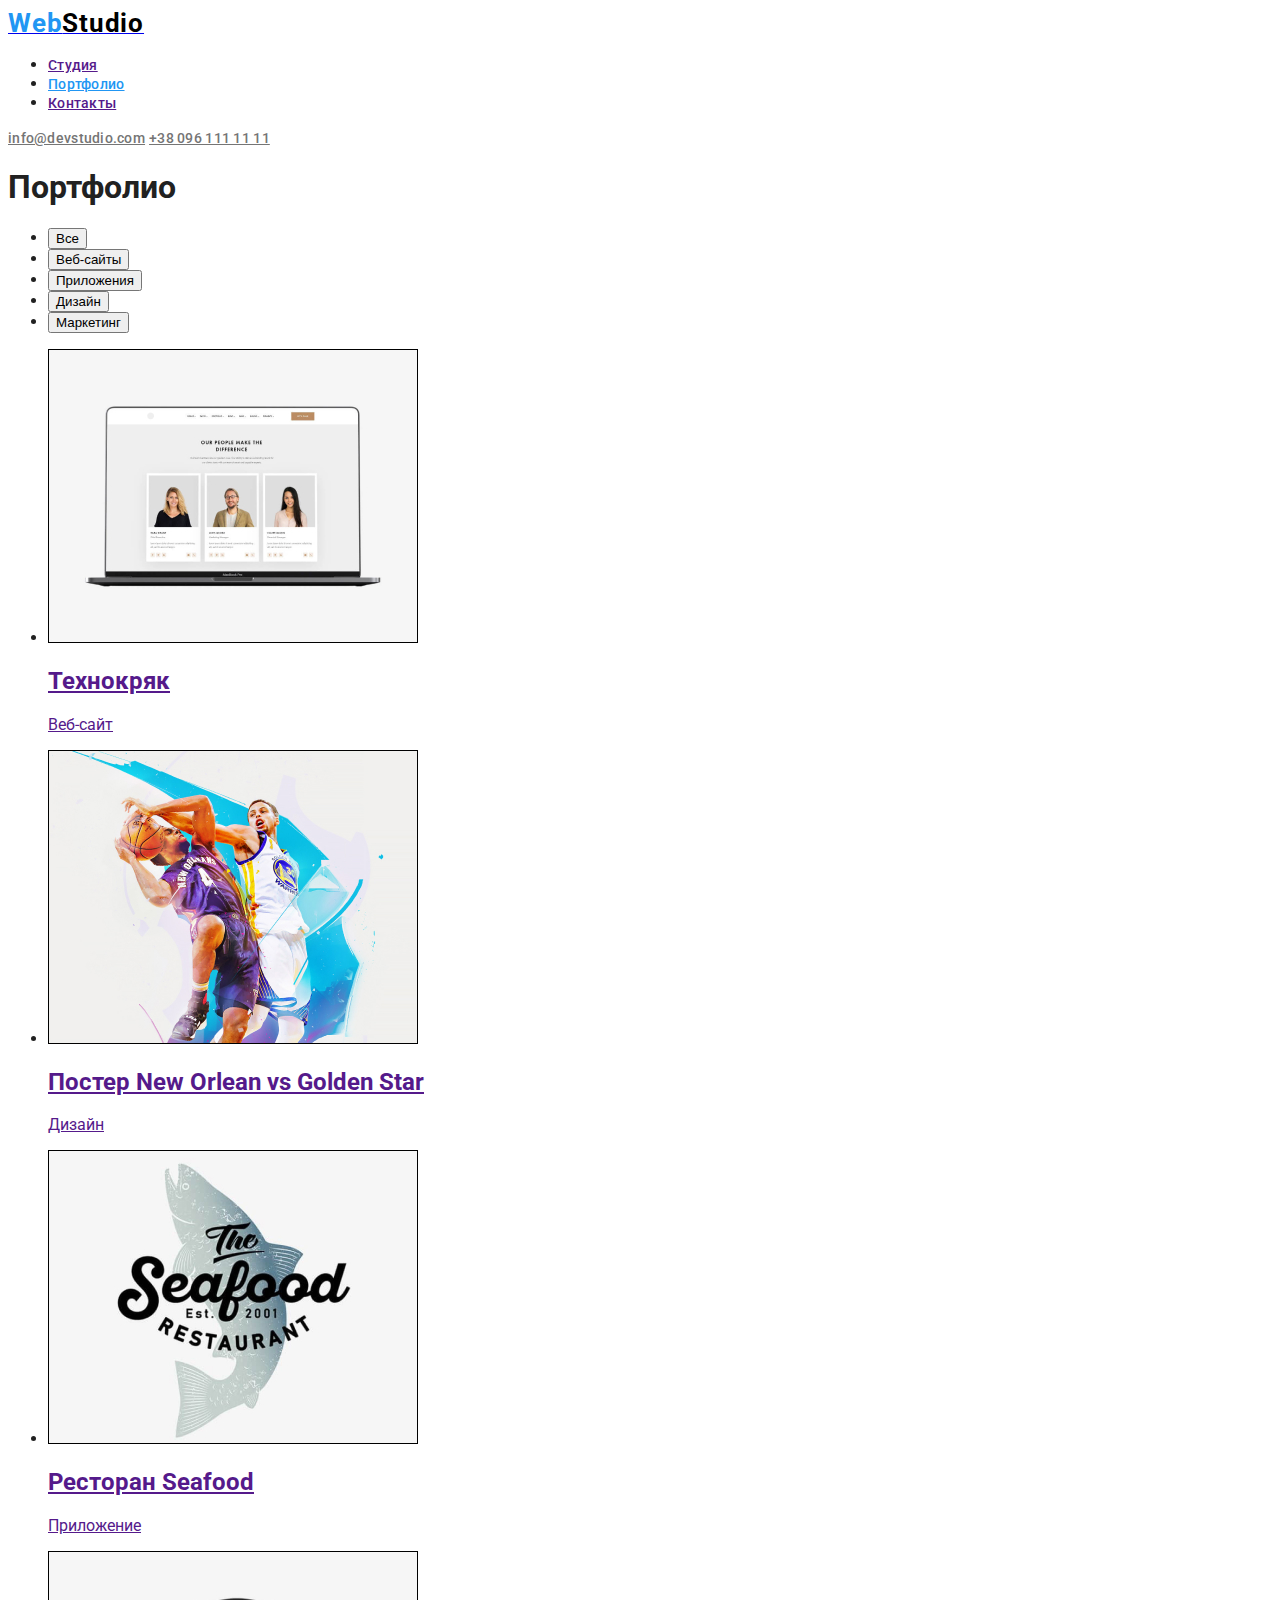
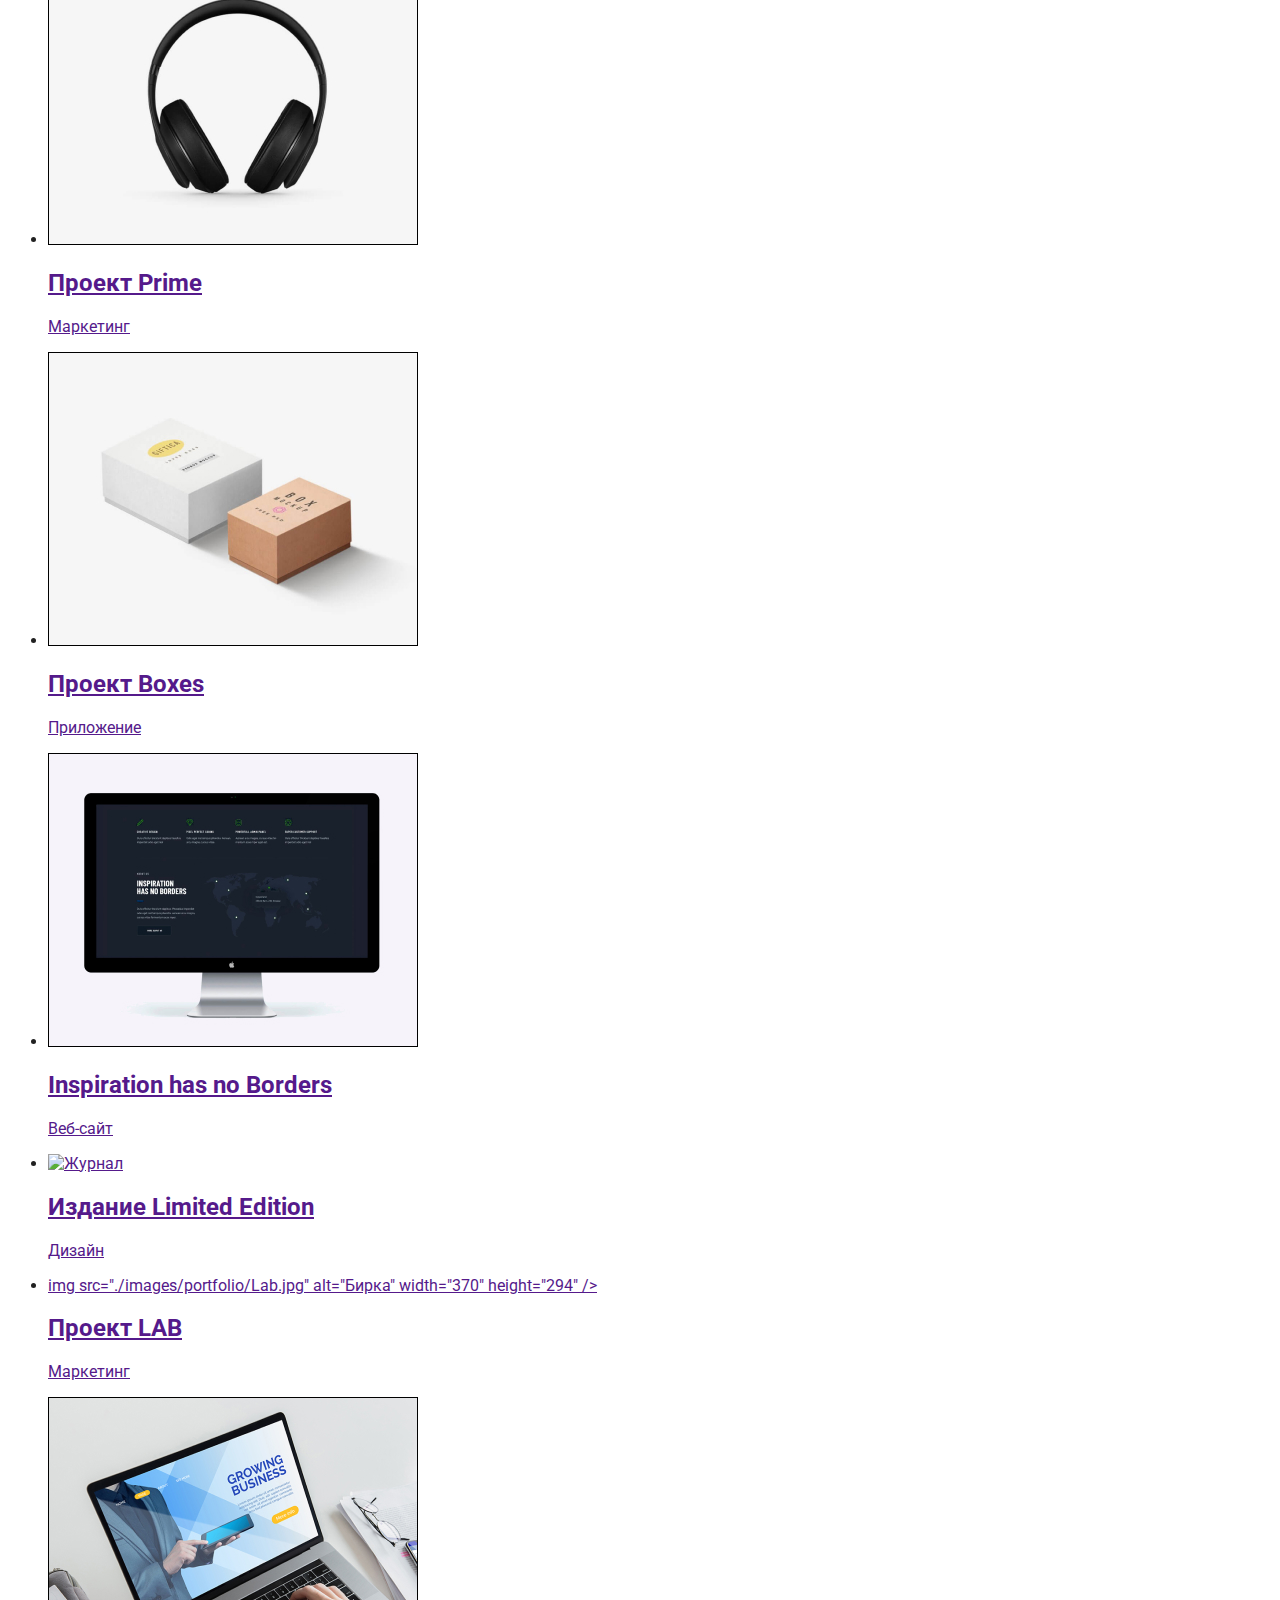
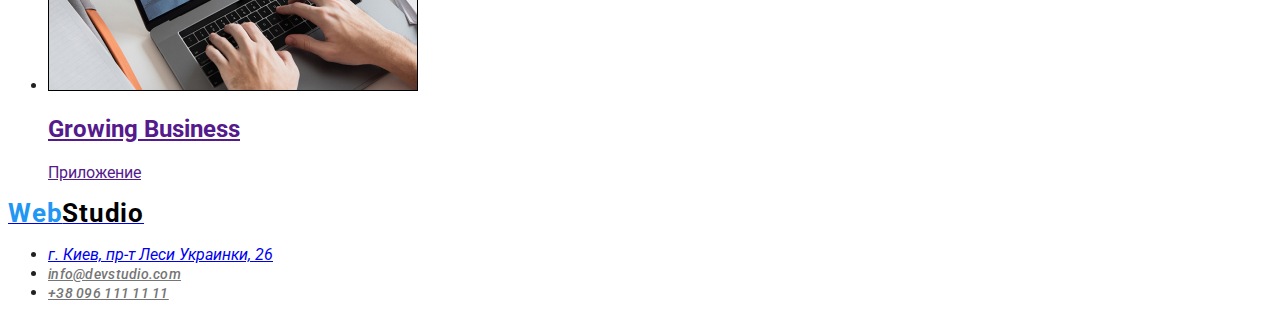
==== portfolio.html @ ba9b99eb "add color and font" ====
<!DOCTYPE html>
<html lang="ru">
  <head>
    <meta charset="UTF-8" />
    <meta name="viewport" content="width=device-width, initial-scale=1.0" />
    <title>Portfolio</title>
    <link rel="preconnect" href="https://fonts.gstatic.com" />
    <link
      href="https://fonts.googleapis.com/css2?family=Raleway:wght@700&family=Roboto:wght@400;500;700;900&display=swap"
      rel="stylesheet"
    />
    <link rel="stylesheet" href="./css/styles.css" />
  </head>
  <body>
    <!-- Шапка сайта -->
    <header class="header">
      <nav class="nav">
        <a href="/" lang="en">
          <span class="logo-web">Web</span
          ><span class="logo-studio">Studio</span></a
        >
        <ul class="nav-list">
          <li>
            <a href="" class="nav-link">Студия</a>
          </li>
          <li>
            <a href="" class="nav-link current">Портфолио</a>
          </li>
          <li>
            <a href="" class="nav-link">Контакты</a>
          </li>
        </ul>
      </nav>

      <a class="email-link" href="mailto:info@devstudio.com"
        >info@devstudio.com</a
      >
      <a class="tel-link" href="tel:+380961111111">+38 096 111 11 11</a>
    </header>

    <main>
      <!-- Список проектов -->
      <section class="portfolio">
        <h1>Портфолио</h1>
        <ul>
          <li><button class="btn-projects" type="button">Все</button></li>
          <li><button class="btn-projects" type="button">Веб-сайты</button></li>
          <li>
            <button class="btn-projects" type="button">Приложения</button>
          </li>
          <li><button class="btn-projects" type="button">Дизайн</button></li>
          <li><button class="btn-projects" type="button">Маркетинг</button></li>
        </ul>
        <ul>
          <li>
            <a href=""
              ><img
                src="./images/portfolio/tehno.jpg"
                alt="Веб-сайт"
                width="370"
                height="294"
              />
              <h2 class="project-name">Технокряк</h2>
              <p class="project-type">Веб-сайт</p></a
            >
          </li>
          <li>
            <a href=""
              ><img
                src="./images/portfolio/poster.jpg"
                alt="Постер"
                width="370"
                height="294"
              />
              <h2>Постер <span lang="en">New Orlean vs Golden Star</span></h2>
              <p>Дизайн</p></a
            >
          </li>

          <li>
            <a href=""
              ><img
                src="./images/portfolio/resto.jpg"
                alt="Вывеска Ресторана Seafood"
                width="370"
                height="294"
              />
              <h2>Ресторан <span lang="en">Seafood</span></h2>
              <p>Приложение</p></a
            >
          </li>
          <li>
            <a href=""
              ><img
                src="./images/portfolio/prime.jpg"
                alt="Наушники"
                width="370"
                height="294"
              />
              <h2>Проект <span lang="en">Prime</span></h2>
              <p>Маркетинг</p></a
            >
          </li>
          <li>
            <a href=""
              ><img
                src="./images/portfolio/boxes.jpg"
                alt="Две коробке"
                width="370"
                height="294"
              />
              <h2>Проект <span lang="en">Boxes</span></h2>
              <p>Приложение</p></a
            >
          </li>
          <li>
            <a href=""
              ><img
                src="./images/portfolio/inspiration.jpg"
                alt="Компьтер"
                width="370"
                height="294"
              />
              <h2 lang="en">Inspiration has no Borders</h2>
              <p>Веб-сайт</p></a
            >
          </li>
          <li>
            <a href=""
              ><img
                src="./images/portfolio/Limited.jpg"
                alt="Журнал"
                width="370"
                height="294"
              />
              <h2>Издание <span lang="en">Limited Edition</span></h2>
              <p>Дизайн</p></a
            >
          </li>
          <li>
            <a href=""
              >img src="./images/portfolio/Lab.jpg" alt="Бирка" width="370"
              height="294" />
              <h2>Проект <span lang="en">LAB</span></h2>
              <p>Маркетинг</p></a
            >
          </li>
          <li>
            <a href=""
              ><img
                src="./images/portfolio/business.jpg"
                alt="Ноутбук"
                width="370"
                height="294"
              />
              <h2 lang="en">Growing Business</h2>
              <p>Приложение</p></a
            >
          </li>
        </ul>
      </section>
    </main>
    <!-- Футер -->
    <footer>
      <a href="/" lang="en">
        <span class="logo-web">Web</span
        ><span class="logo-studio">Studio</span></a
      >
      <address>
        <ul class="list">
          <li>
            <a
              class="address"
              href="https://goo.gl/maps/Xq5LNaimfFNmLag48"
              target="_blank"
              >г. Киев, пр-т Леси Украинки, 26</a
            >
          </li>
          <li>
            <a class="email-link" href="mailto:info@devstudio.com"
              >info@devstudio.com</a
            >
          </li>
          <li>
            <a class="tel-link" href="tel:+380961111111">+38 096 111 11 11</a>
          </li>
        </ul>
      </address>
    </footer>
  </body>
</html>
---- css/styles.css ----
:root {
  --text-font: "Roboto", sans-serif;
  --accent-color: #2196F3;
  --primary-text-color: #212121;
  --secondary-text-color: #757575;
}
body {
  font-family: var(--text-font);
  color: var(--primary-text-color);
}
/* ========== HEADER ========== */

.logo-studio,
.logo-web {
  font-weight: 700;
  font-size: 26px;
  line-height: 1.192;
  letter-spacing: 0.03em;
  color: #000000;
}
.logo-web {
  color: var(--accent-color);
}
.nav-link {
  font-weight: 500;
  font-size: 14px;
  line-height: 1.143;
  letter-spacing: 0.02em;
  color: var (--primary-text-color);
}
.nav-list .nav-link:hover,
.nav-list .nav-link:focus,
.nav-list .current {
  color: var(--accent-color);
}

/* ========== END HEADER ========== */

/* ========== COMPONENTS ========== */
.email-link,
.tel-link {
  font-weight: 500;
  font-size: 14px;
  line-height: 1.143;
  letter-spacing: 0.02em;
  color:var(--secondary-text-color) ;
}
.email-link:hover,
.email-link:focus{
  color: var(--accent-color);
}
.tel-link:hover,
.tel-link:focus{
  color: var(--accent-color);
}

.section-title{
font-weight: 700;
font-size: 36px;
line-height: 1.167;
letter-spacing: 0.03em;
color: var(  --primary-text-color);
}

 


/* ========== END COMPONENTS ========== */

/* ========== HERO ========== */
.hero-title{
font-weight: 900;
font-size: 44px;
line-height: 1.363;
letter-spacing: 0.06em;
text-transform: uppercase;
/*color: #FFFFFF;*/

.order-btn{
font-weight: 700;
background-color: var(--accent-color);
font-size: 16px;
line-height: 1.875
letter-spacing: 0.06em;


/*color: #FFFFFF;*/
}
/* ========== END HERO ========== */
/* ========== Feature========== */
.feature-title{
font-weight: 700;
font-size: 14px;
line-height: 1.142;
letter-spacing: 0.03em;
text-transform: uppercase;
color: var( --primary-text-color);
}
.feature-text{
font-weight: normal;
font-size: 14px;
line-height: 1.714;
letter-spacing: 0.03em

}
/* ========== End Feature========== */
/* ========== Our team========== */
.team-member{
font-weight: 500;
font-size: 16px;
line-height: 1.188;
letter-spacing: 0.03em;
color: var(--primary-text-color);
}
.job-title{
font-weight: normal;
font-size: 16px;
line-height: 1.188;
letter-spacing: 0.03em;
}
/* ========== End Our team========== */

/* ========== Footer========== */
.address{
font-weight: normal;
font-size: 14px;
line-height: 1.171;
letter-spacing: 0.03em;}

/*color: #FFFFFF;*/
/* ========== End Footer========== */


/* ========== Portfolio ========== */
.btn-projects{
font-weight: 500;
font-size: 16px;
line-height: 1.162;
text-align: center;
letter-spacing: 0.03em;
}


.btn-projects:hover,
.btn-projects:focus {
 color: var(--accent-color);
}

.project-name{
font-weight: 700;
font-size: 18px;
line-height: 2;
letter-spacing: 0.06em;
}
.project-type{
font-weight: normal;
font-size: 16px;
line-height: 1.187;
letter-spacing: 0.03em;
color: var(--secondary-text-color);
}

/* ========== END Portfolio ========== */
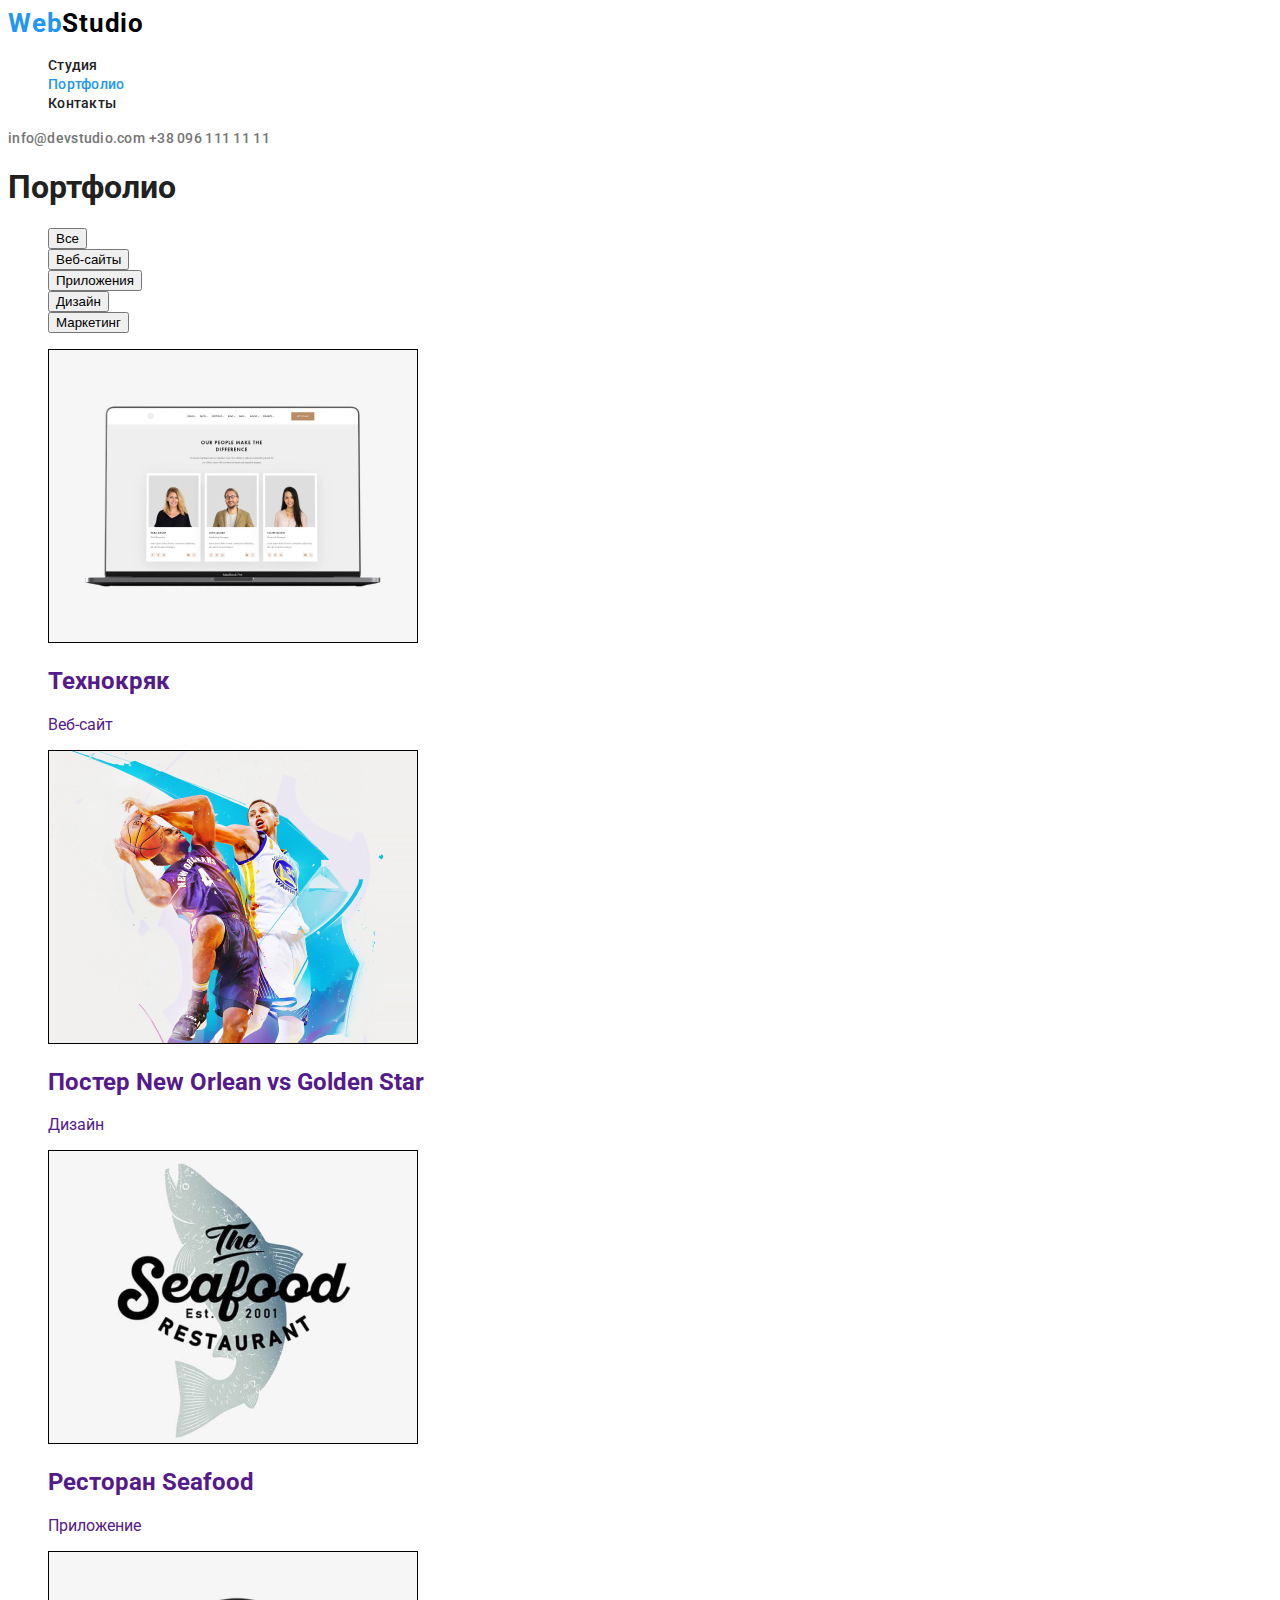
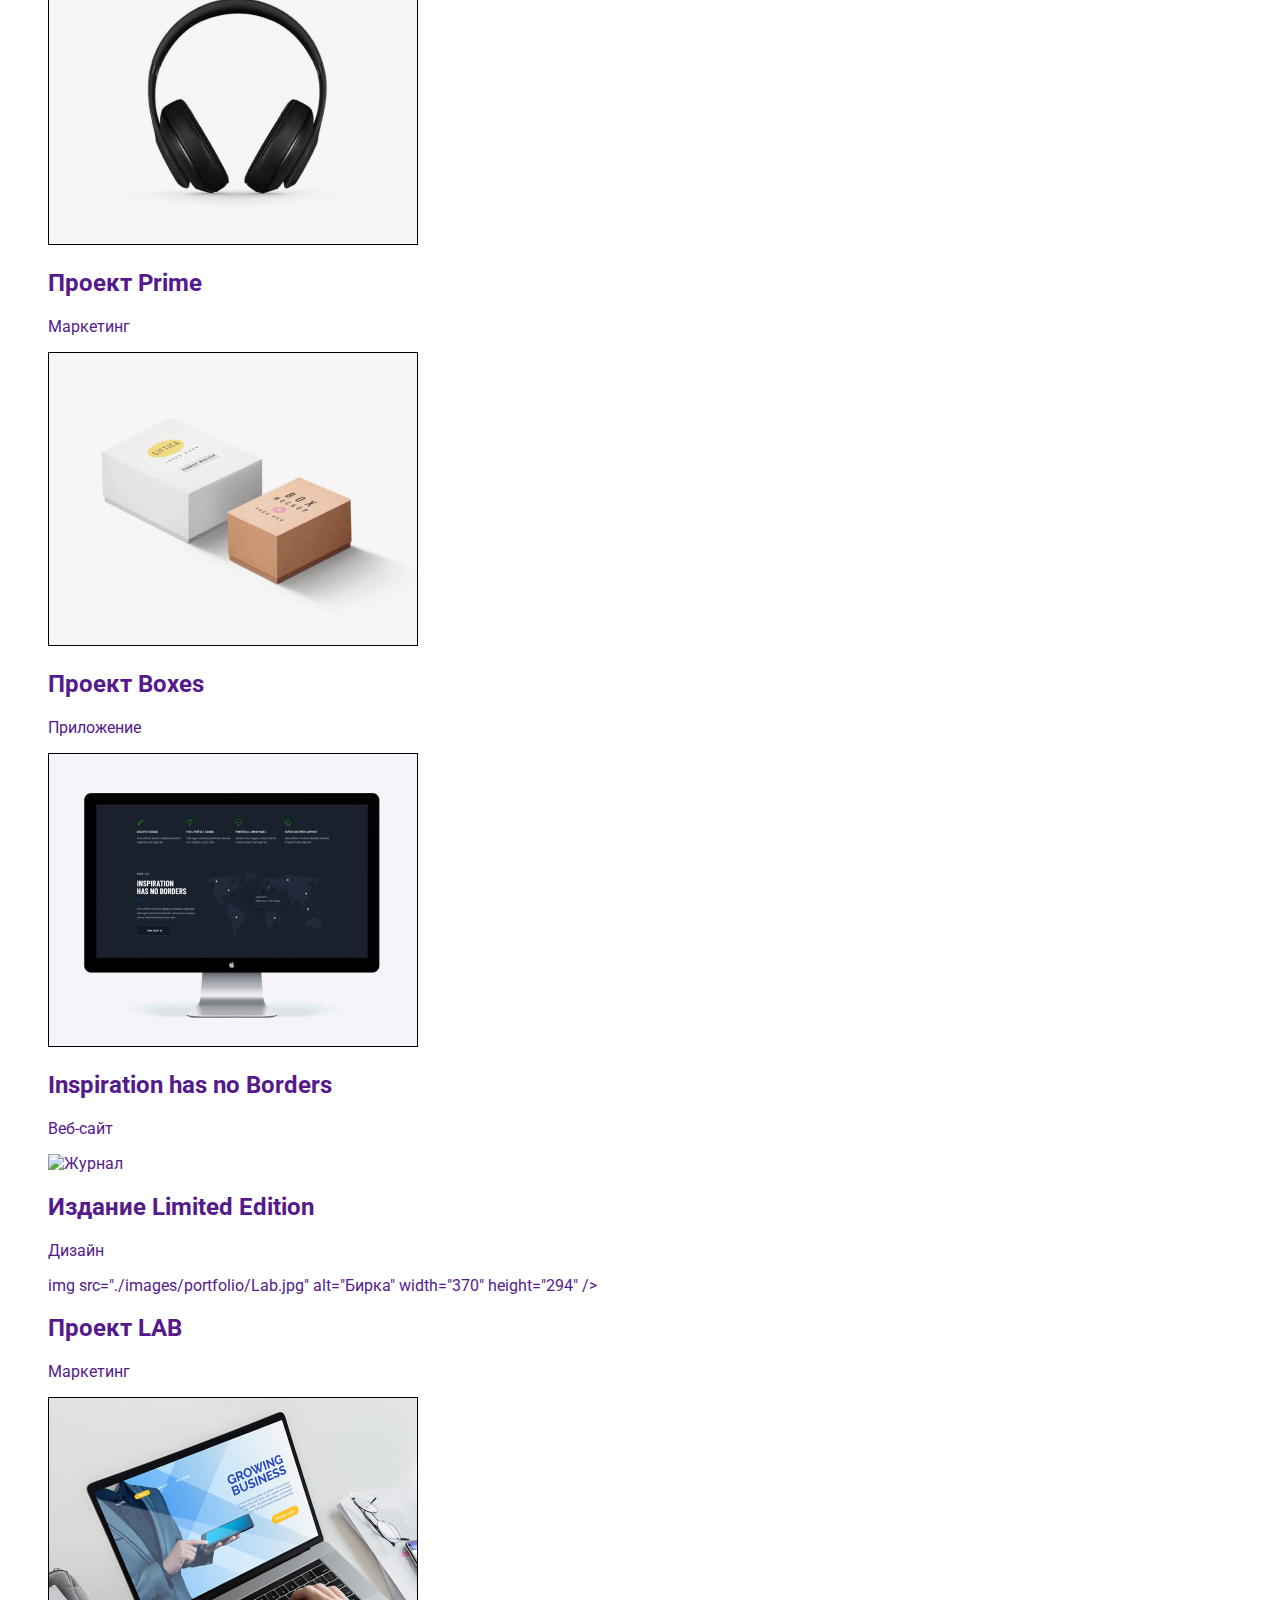
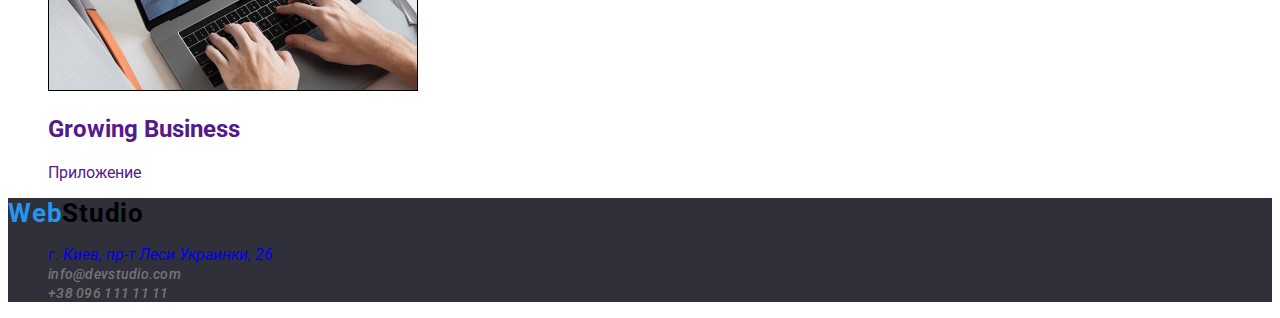
==== commit 6132b7b5: "update css" ====
--- a/portfolio.html
+++ b/portfolio.html
@@ -161,7 +161,7 @@
       </section>
     </main>
     <!-- Футер -->
-    <footer>
+    <footer class="dark-theme">
       <a href="/" lang="en">
         <span class="logo-web">Web</span
         ><span class="logo-studio">Studio</span></a
--- a/css/styles.css
+++ b/css/styles.css
@@ -3,6 +3,8 @@
   --accent-color: #2196F3;
   --primary-text-color: #212121;
   --secondary-text-color: #757575;
+  --dark-theme-color: #2F303A;
+  --white-color: #FFFFFF;
 }
 body {
   font-family: var(--text-font);
@@ -26,8 +28,10 @@
   font-size: 14px;
   line-height: 1.143;
   letter-spacing: 0.02em;
-  color: var (--primary-text-color);
+  color: var(--primary-text-color);
 }
+
+
 .nav-list .nav-link:hover,
 .nav-list .nav-link:focus,
 .nav-list .current {
@@ -37,6 +41,19 @@
 /* ========== END HEADER ========== */
 
 /* ========== COMPONENTS ========== */
+a{
+  text-decoration: none;
+}
+ul{
+  list-style-type: none;
+}
+
+.dark-theme{
+  background-color: var(--dark-theme-color);
+}
+
+
+
 .email-link,
 .tel-link {
   font-weight: 500;
@@ -121,13 +138,16 @@
 /* ========== End Our team========== */
 
 /* ========== Footer========== */
-.address{
+.contact-information{
+font-style: normal;
 font-weight: normal;
 font-size: 14px;
 line-height: 1.171;
-letter-spacing: 0.03em;}
+letter-spacing: 0.03em;
+color: red;
+}
 
-/*color: #FFFFFF;*/
+
 /* ========== End Footer========== */
 
 
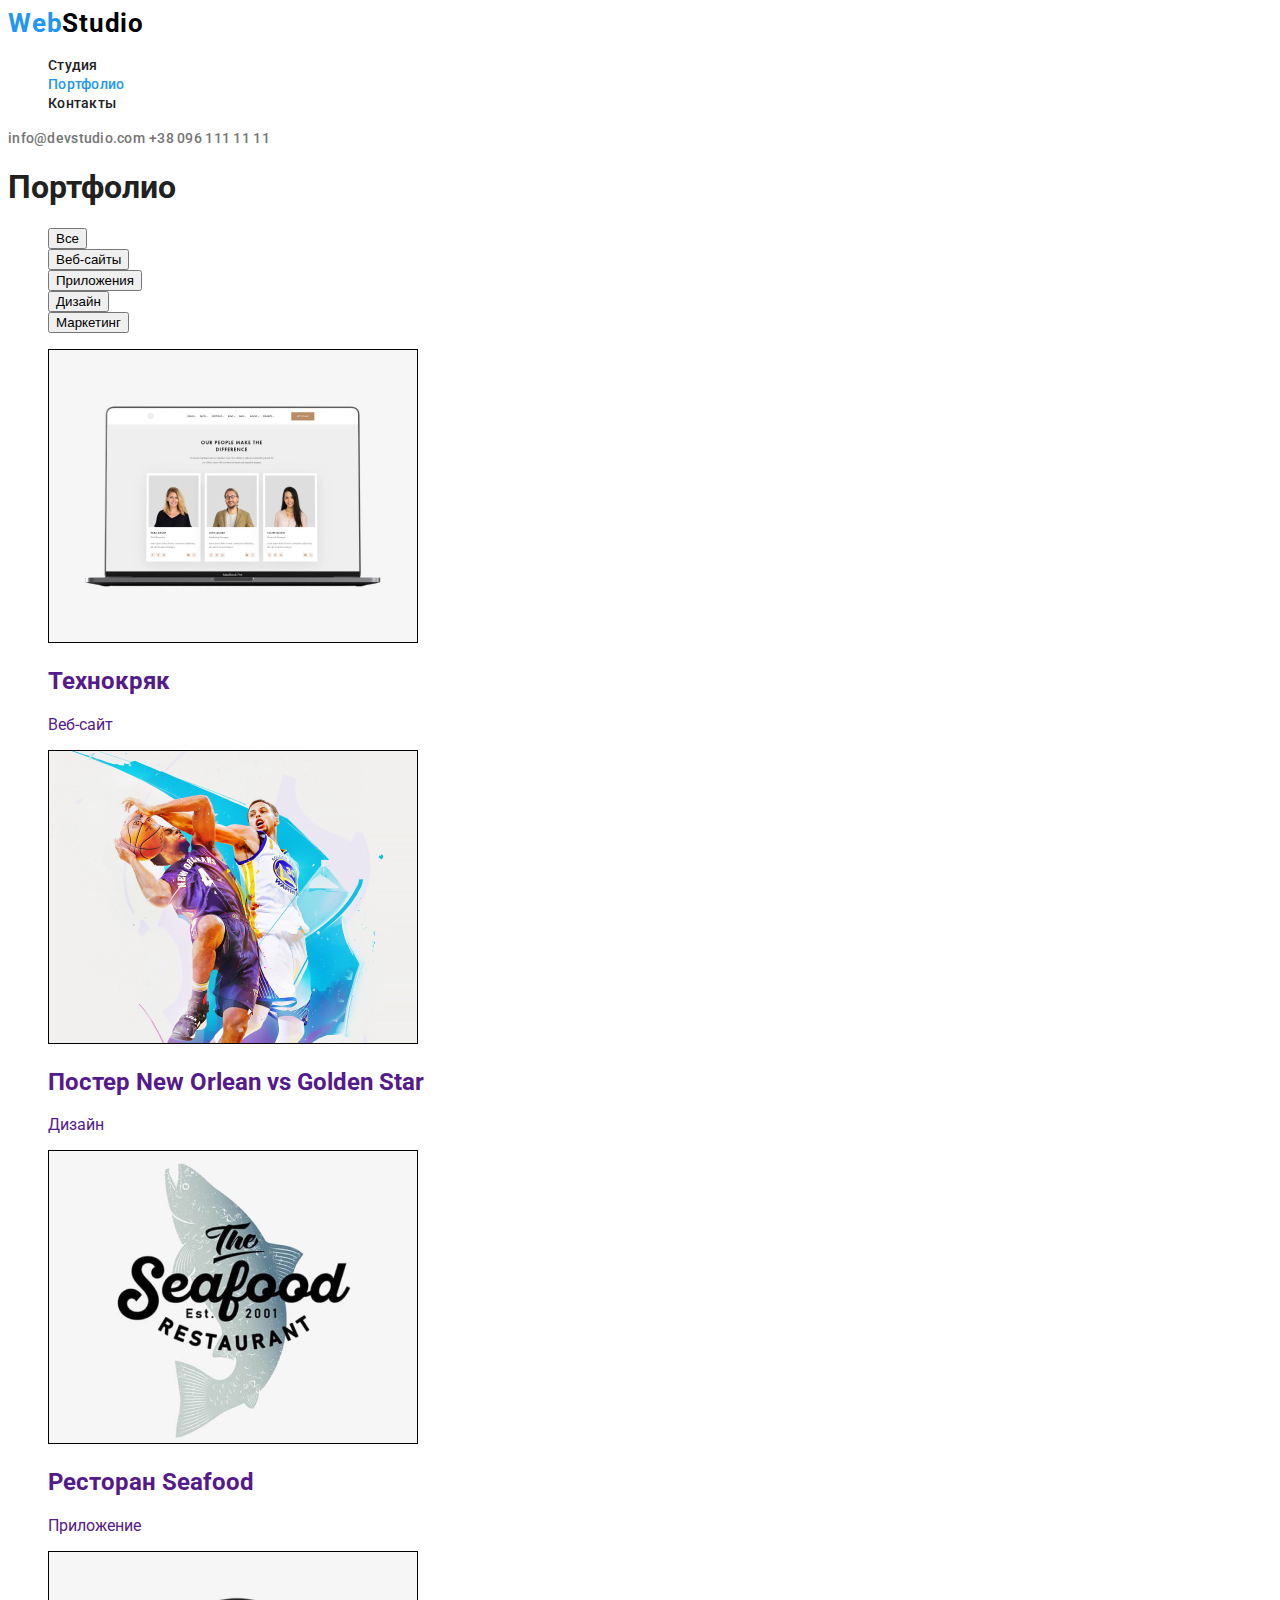
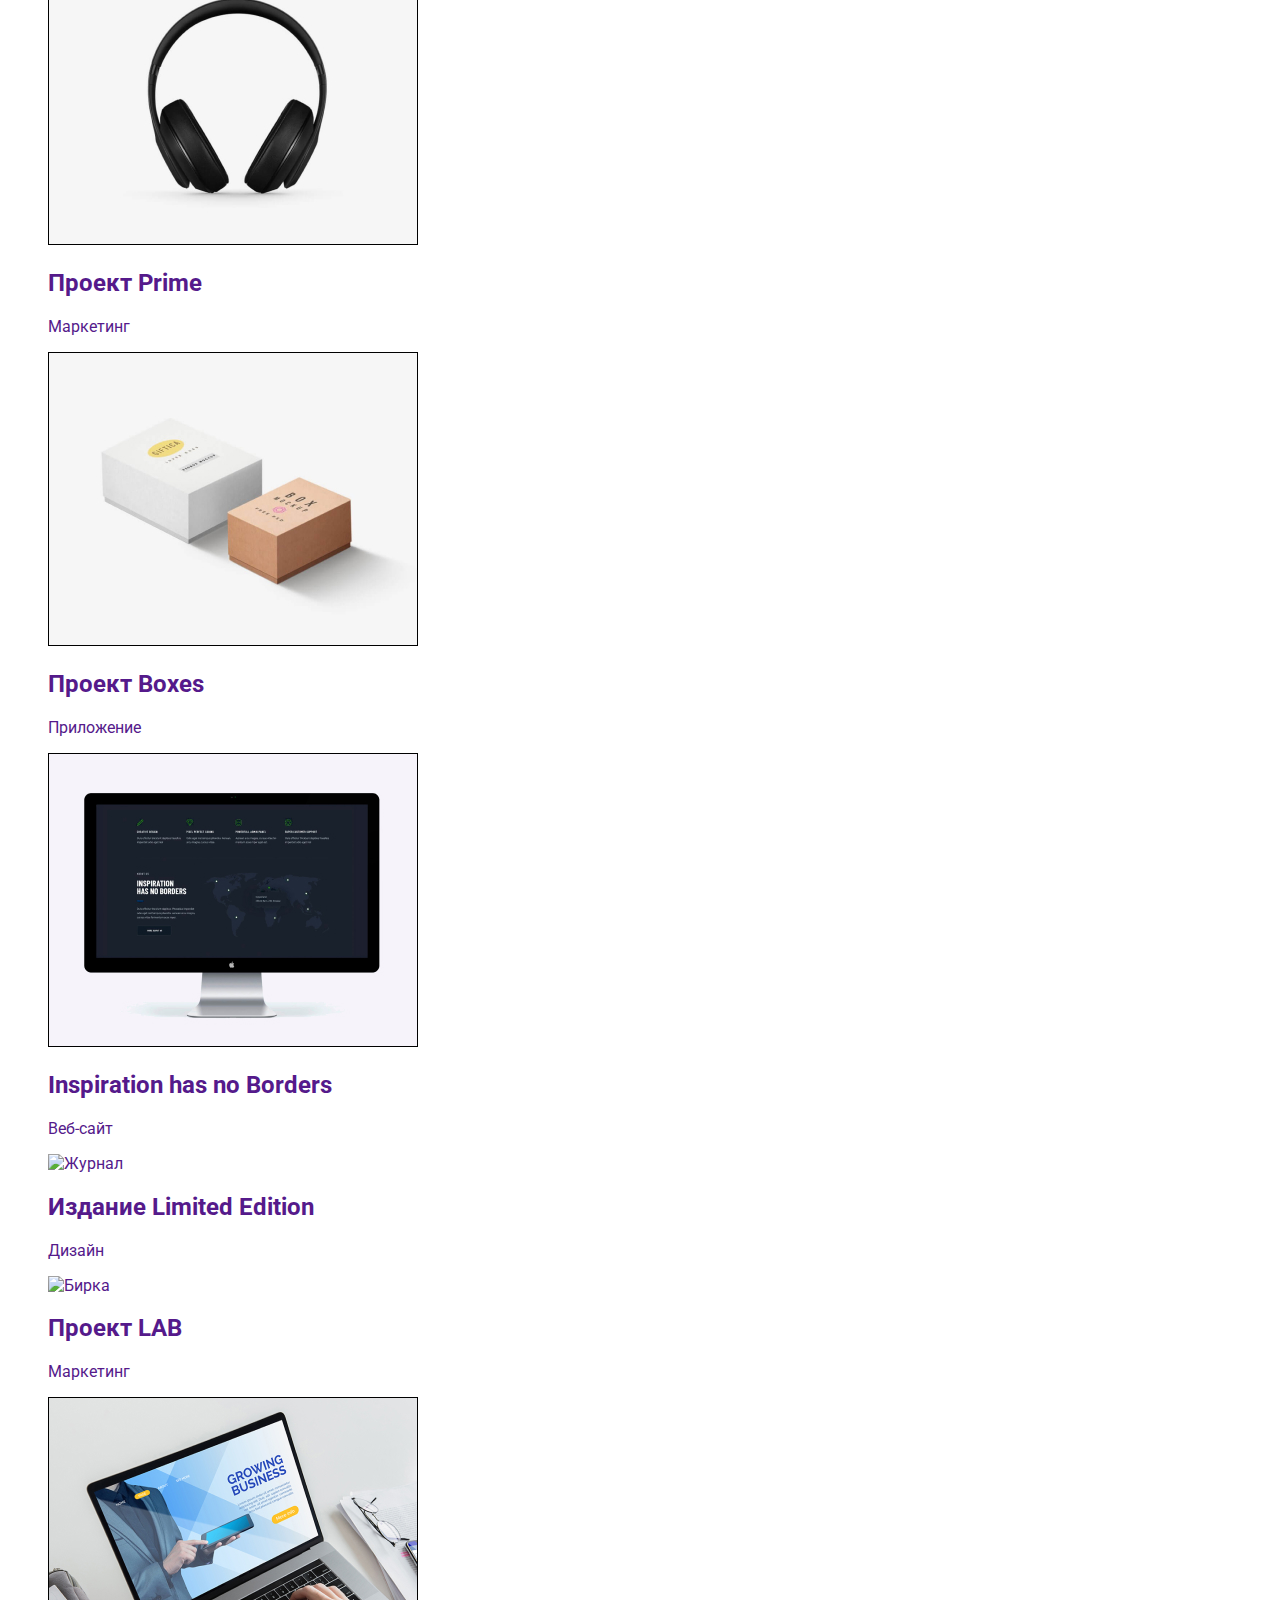
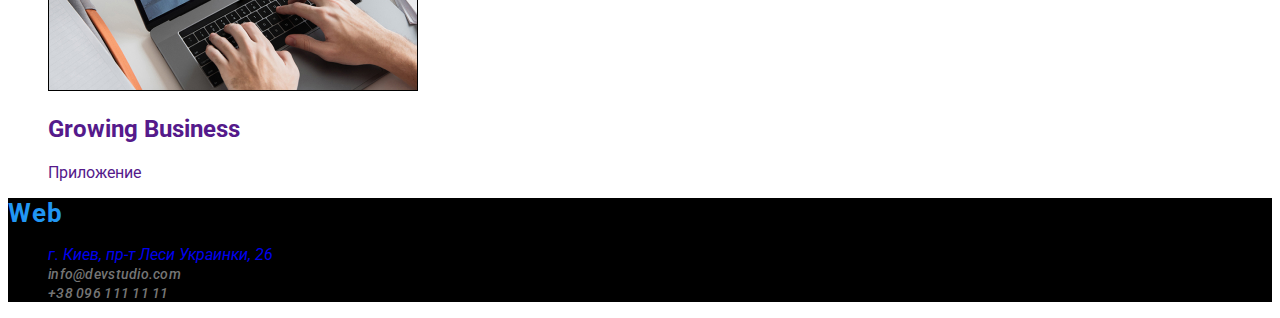
==== commit 3770ee6c: "update" ====
--- a/portfolio.html
+++ b/portfolio.html
@@ -139,8 +139,12 @@
           </li>
           <li>
             <a href=""
-              >img src="./images/portfolio/Lab.jpg" alt="Бирка" width="370"
-              height="294" />
+              ><img
+                src="./images/portfolio/Lab.jpg"
+                alt="Бирка"
+                width="370"
+                height="294"
+              />
               <h2>Проект <span lang="en">LAB</span></h2>
               <p>Маркетинг</p></a
             >
@@ -166,7 +170,7 @@
         <span class="logo-web">Web</span
         ><span class="logo-studio">Studio</span></a
       >
-      <address>
+      <address class="address">
         <ul class="list">
           <li>
             <a
--- a/css/styles.css
+++ b/css/styles.css
@@ -3,12 +3,13 @@
   --accent-color: #2196F3;
   --primary-text-color: #212121;
   --secondary-text-color: #757575;
-  --dark-theme-color: #2F303A;
+  --dark-theme-color: #000000;
   --white-color: #FFFFFF;
 }
 body {
   font-family: var(--text-font);
   color: var(--primary-text-color);
+  
 }
 /* ========== HEADER ========== */
 
@@ -138,14 +139,7 @@
 /* ========== End Our team========== */
 
 /* ========== Footer========== */
-.contact-information{
-font-style: normal;
-font-weight: normal;
-font-size: 14px;
-line-height: 1.171;
-letter-spacing: 0.03em;
-color: red;
-}
+
 
 
 /* ========== End Footer========== */
@@ -180,4 +174,14 @@
 color: var(--secondary-text-color);
 }
 
-/* ========== END Portfolio ========== */+/* ========== END Portfolio ========== */
+
+
+
+.contact-information-street{
+font-style: normal;
+font-size: 14px;
+line-height: 1.171;
+letter-spacing: 0.03em;
+color: var(--white-color);
+}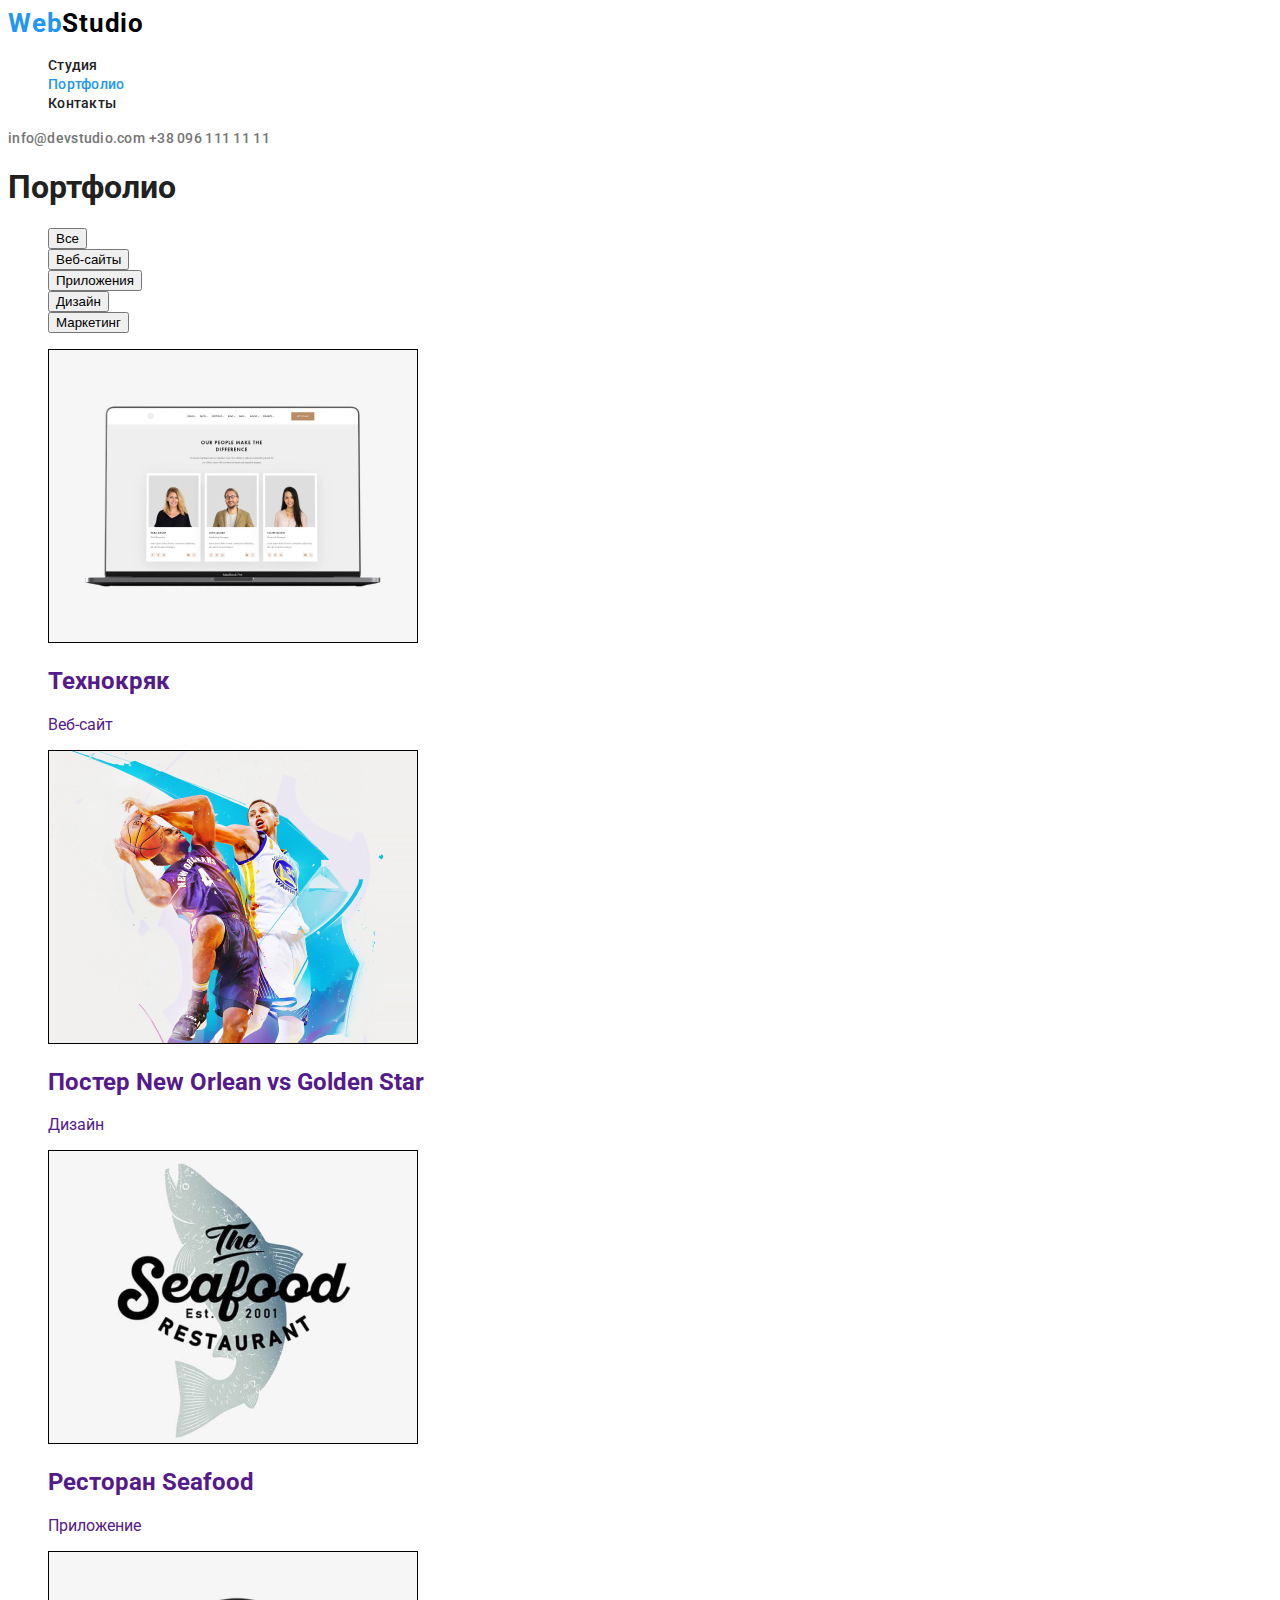
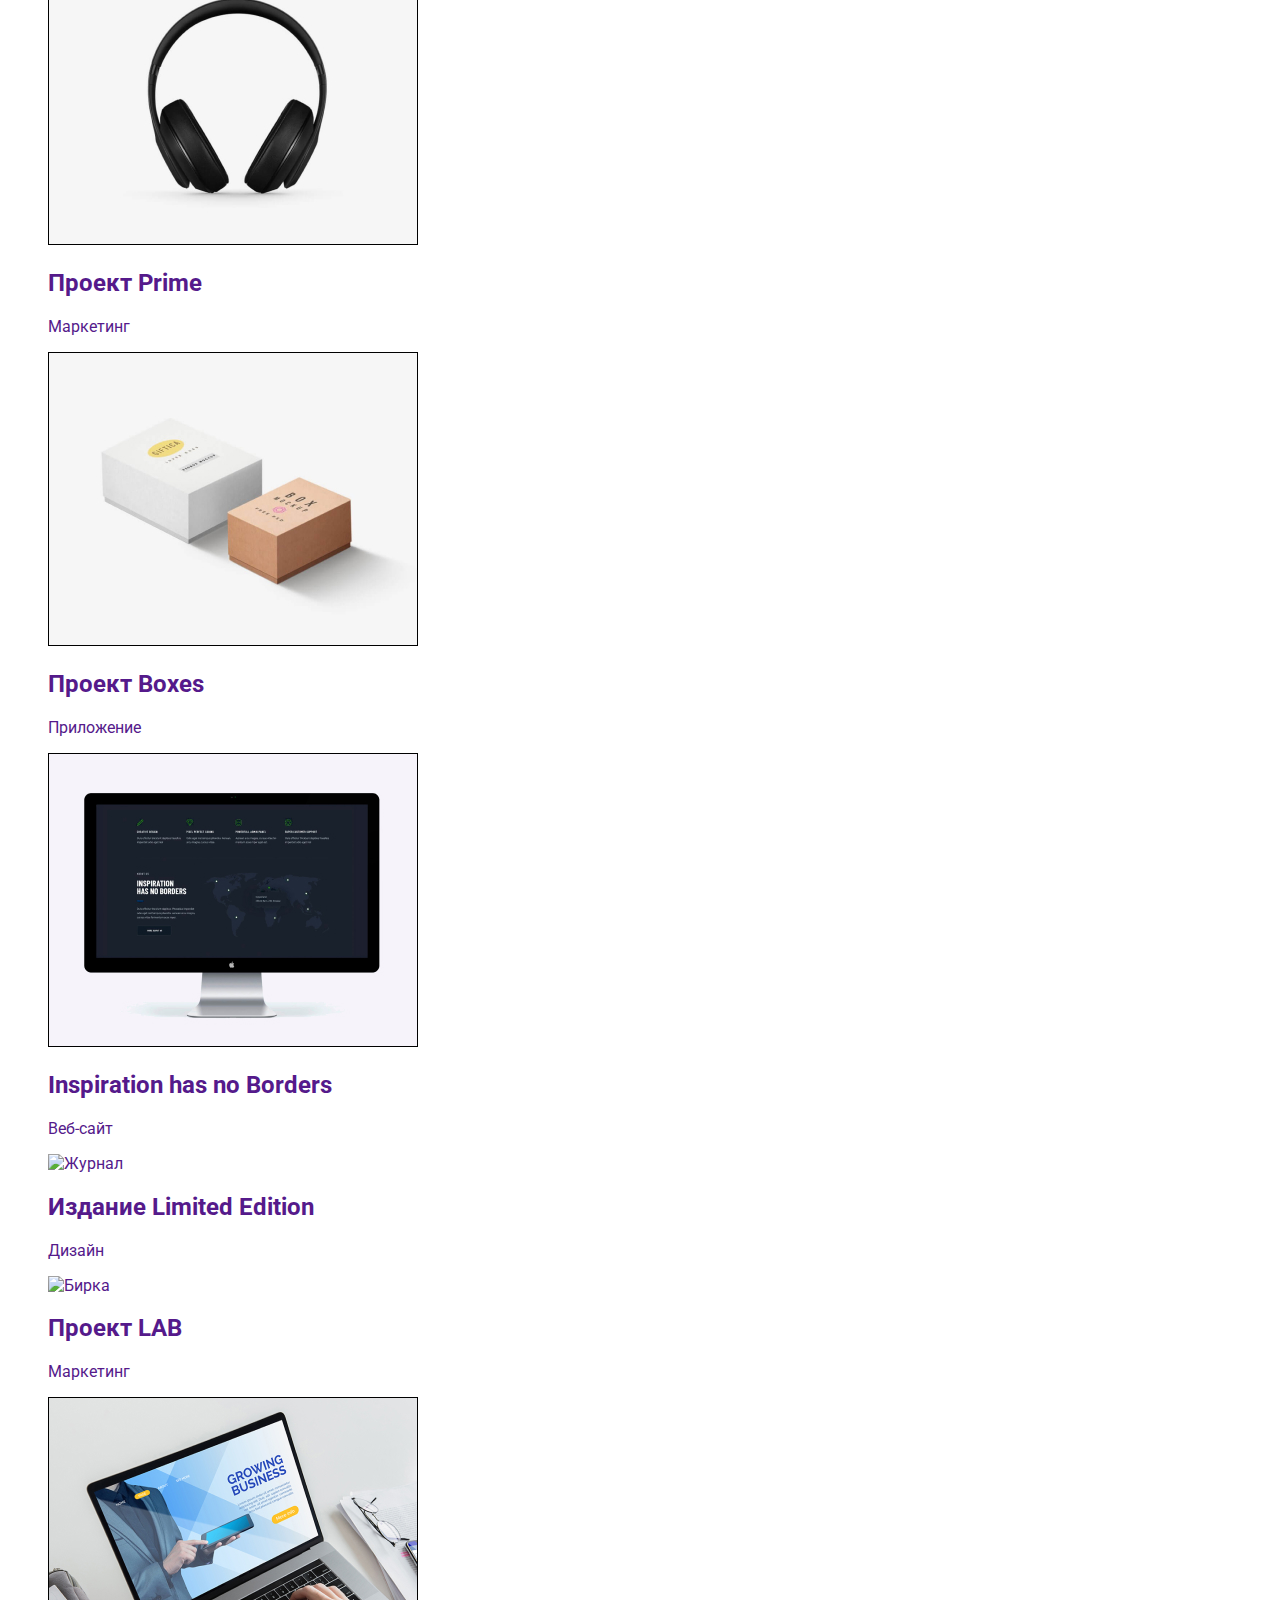
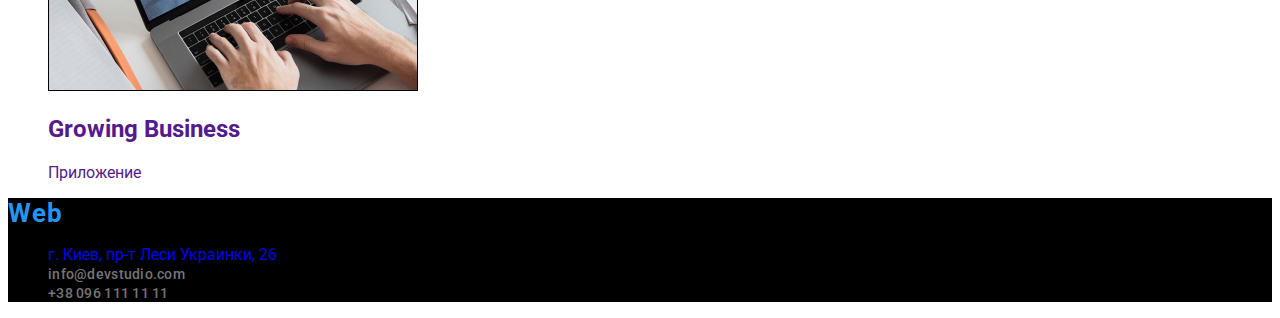
==== commit 66d930a3: "update" ====
--- a/portfolio.html
+++ b/portfolio.html
@@ -21,7 +21,7 @@
         >
         <ul class="nav-list">
           <li>
-            <a href="" class="nav-link">Студия</a>
+            <a href="./index.html" class="nav-link">Студия</a>
           </li>
           <li>
             <a href="" class="nav-link current">Портфолио</a>
--- a/css/styles.css
+++ b/css/styles.css
@@ -9,7 +9,10 @@
 body {
   font-family: var(--text-font);
   color: var(--primary-text-color);
-  
+}
+
+.address {
+  font-style: normal;
 }
 /* ========== HEADER ========== */
 
@@ -183,5 +186,5 @@
 font-size: 14px;
 line-height: 1.171;
 letter-spacing: 0.03em;
-color: var(--white-color);
+color: var(--white-color); 
 }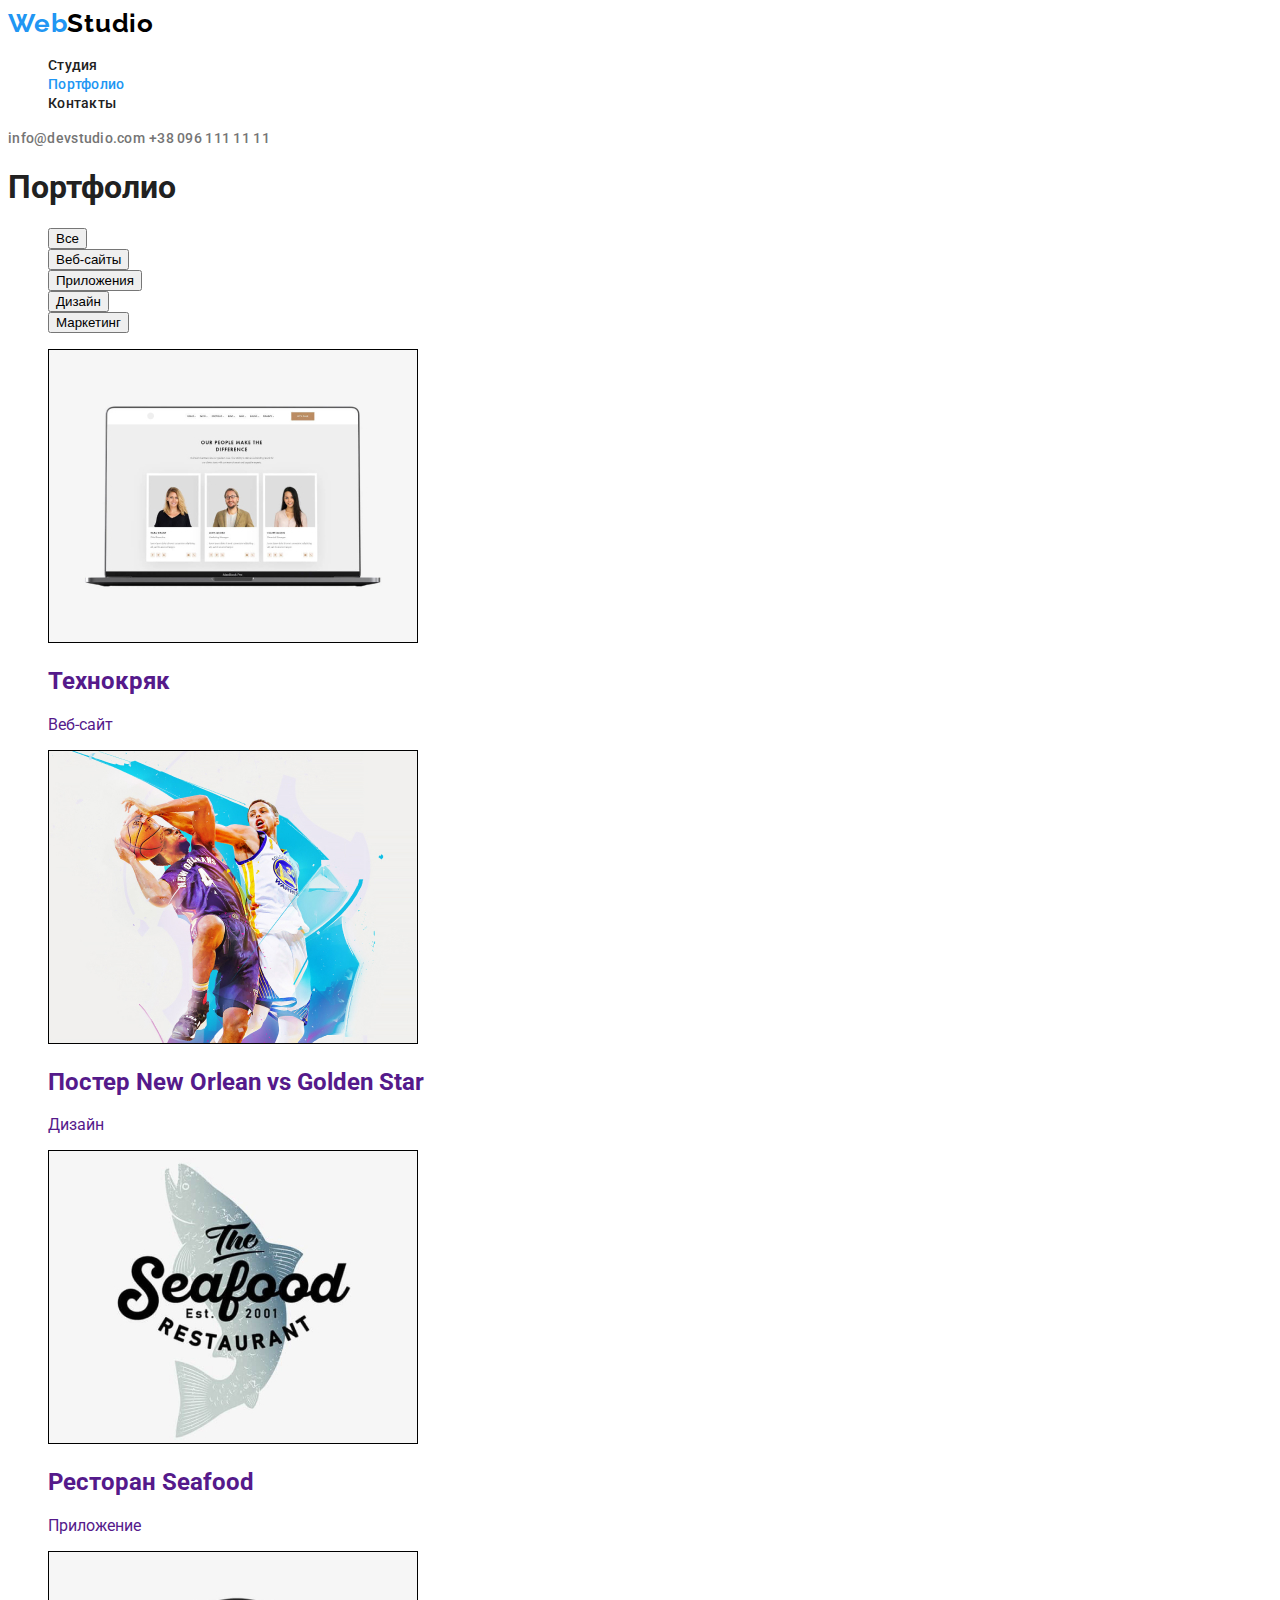
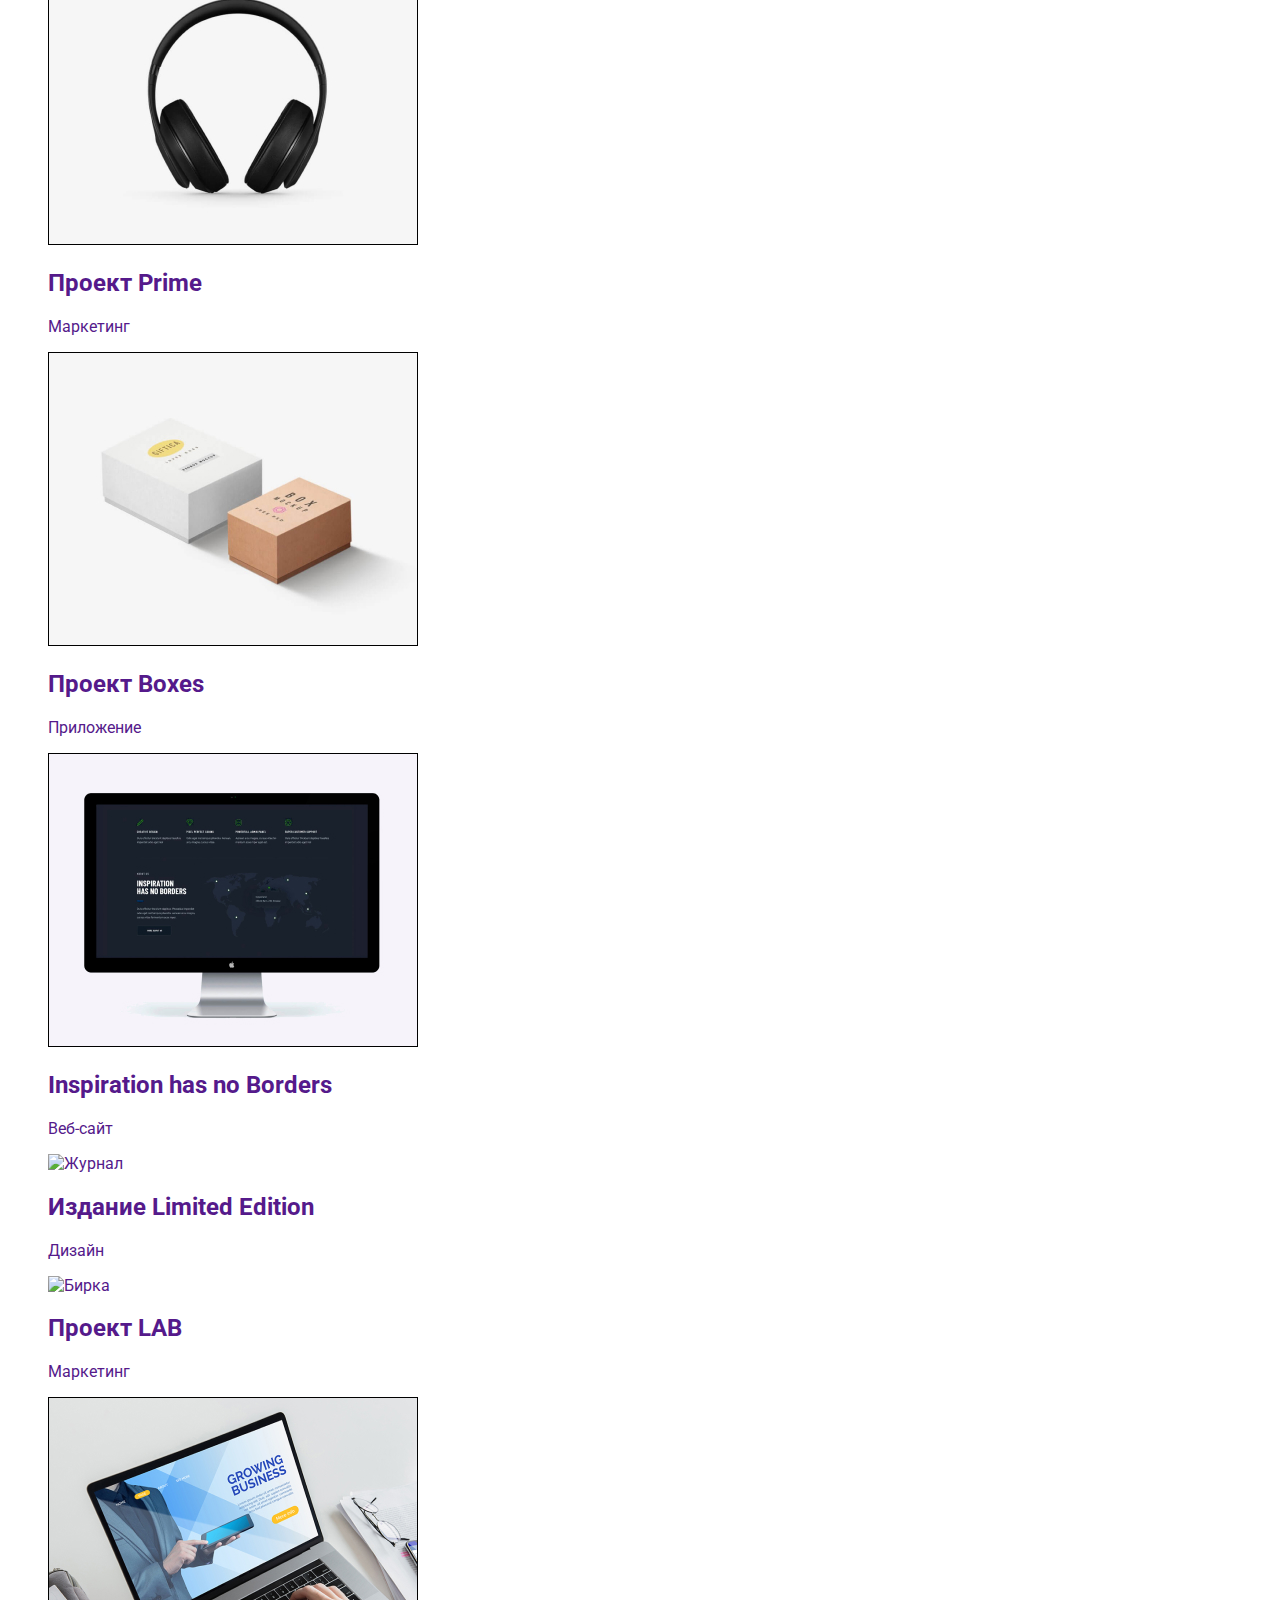
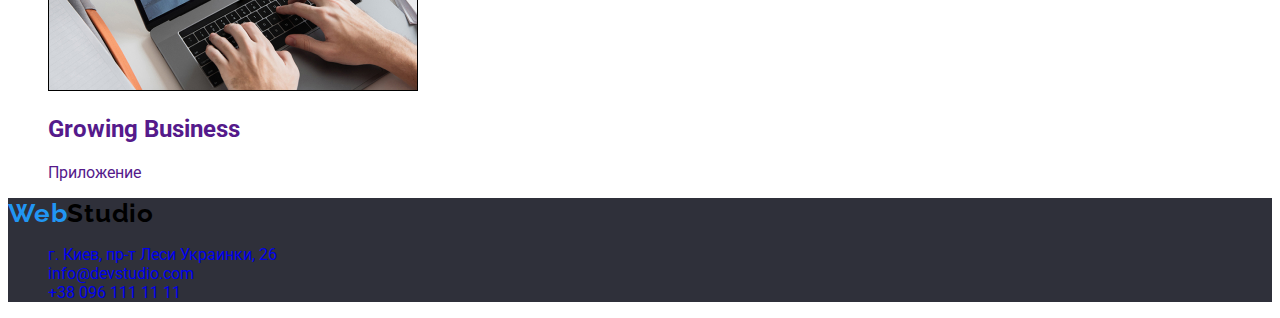
==== commit c3829e72: "update css" ====
--- a/portfolio.html
+++ b/portfolio.html
@@ -43,13 +43,13 @@
       <section class="portfolio">
         <h1>Портфолио</h1>
         <ul>
-          <li><button class="btn-projects" type="button">Все</button></li>
-          <li><button class="btn-projects" type="button">Веб-сайты</button></li>
+          <li><button class="modal-btn" type="button">Все</button></li>
+          <li><button class="modal-btn" type="button">Веб-сайты</button></li>
           <li>
-            <button class="btn-projects" type="button">Приложения</button>
+            <button class="modal-btn" type="button">Приложения</button>
           </li>
-          <li><button class="btn-projects" type="button">Дизайн</button></li>
-          <li><button class="btn-projects" type="button">Маркетинг</button></li>
+          <li><button class="modal-btn" type="button">Дизайн</button></li>
+          <li><button class="modal-btn" type="button">Маркетинг</button></li>
         </ul>
         <ul>
           <li>
@@ -171,22 +171,26 @@
         ><span class="logo-studio">Studio</span></a
       >
       <address class="address">
-        <ul class="list">
-          <li>
+        <ul class="contact-information-list">
+          <li class="contact-information-list-item">
             <a
-              class="address"
+              class="contact-information-street"
               href="https://goo.gl/maps/Xq5LNaimfFNmLag48"
               target="_blank"
               >г. Киев, пр-т Леси Украинки, 26</a
             >
           </li>
-          <li>
-            <a class="email-link" href="mailto:info@devstudio.com"
+          <li class="contact-information-list-item">
+            <a
+              class="contact-information-email"
+              href="mailto:info@devstudio.com"
               >info@devstudio.com</a
             >
           </li>
-          <li>
-            <a class="tel-link" href="tel:+380961111111">+38 096 111 11 11</a>
+          <li class="contact-information-list-item">
+            <a class="contact-information-phone" href="tel:+380961111111"
+              >+38 096 111 11 11</a
+            >
           </li>
         </ul>
       </address>
--- a/css/styles.css
+++ b/css/styles.css
@@ -3,8 +3,10 @@
   --accent-color: #2196F3;
   --primary-text-color: #212121;
   --secondary-text-color: #757575;
-  --dark-theme-color: #000000;
+  --dark-theme-color: #2F303A;
   --white-color: #FFFFFF;
+  --black-color: #000000;
+  --light-grey-color:rgba(255, 255, 255, 0.6);
 }
 body {
   font-family: var(--text-font);
@@ -18,11 +20,12 @@
 
 .logo-studio,
 .logo-web {
+  font-family: Raleway;
   font-weight: 700;
   font-size: 26px;
   line-height: 1.192;
   letter-spacing: 0.03em;
-  color: #000000;
+  color: var(--black-color);
 }
 .logo-web {
   color: var(--accent-color);
@@ -39,12 +42,26 @@
 .nav-list .nav-link:hover,
 .nav-list .nav-link:focus,
 .nav-list .current {
-  color: var(--accent-color);
+color: var(--accent-color);
 }
 
 /* ========== END HEADER ========== */
 
 /* ========== COMPONENTS ========== */
+
+modal-btn{
+font-weight: 700;
+font-size: 16px;
+line-height: 1.187;
+align-items: center;
+text-align: center;
+letter-spacing: 0.06em;
+}
+.modal-btn:hover,
+.modal-btn:focus {
+  background-color: var(--accent-color);
+  color: var(--white-color);
+}
 a{
   text-decoration: none;
 }
@@ -80,7 +97,7 @@
 font-size: 36px;
 line-height: 1.167;
 letter-spacing: 0.03em;
-color: var(  --primary-text-color);
+color: var( --primary-text-color);
 }
 
  
@@ -95,19 +112,9 @@
 line-height: 1.363;
 letter-spacing: 0.06em;
 text-transform: uppercase;
-/*color: #FFFFFF;*/
+color: var(--white-color);
+/* ========== END HERO ========== */
 
-.order-btn{
-font-weight: 700;
-background-color: var(--accent-color);
-font-size: 16px;
-line-height: 1.875
-letter-spacing: 0.06em;
-
-
-/*color: #FFFFFF;*/
-}
-/* ========== END HERO ========== */
 /* ========== Feature========== */
 .feature-title{
 font-weight: 700;
@@ -118,10 +125,10 @@
 color: var( --primary-text-color);
 }
 .feature-text{
-font-weight: normal;
 font-size: 14px;
 line-height: 1.714;
-letter-spacing: 0.03em
+letter-spacing: 0.03em;
+color: var(--secondary-text-color);
 
 }
 /* ========== End Feature========== */
@@ -134,40 +141,39 @@
 color: var(--primary-text-color);
 }
 .job-title{
-font-weight: normal;
 font-size: 16px;
 line-height: 1.188;
 letter-spacing: 0.03em;
+color: var(--secondary-text-color);
 }
 /* ========== End Our team========== */
 
 /* ========== Footer========== */
+.contact-information-street{
+font-size: 14px;
+line-height: 1.171;
+letter-spacing: 0.03em;
+color: var(--white-color);
+}
+.contact-information-list-item{
+font-size: 14px;
+line-height: 1.171;let
+letter-spacing: 0.03em;
+color: var(--light-grey-color);
 
-
+}
 
 /* ========== End Footer========== */
 
 
 /* ========== Portfolio ========== */
-.btn-projects{
-font-weight: 500;
-font-size: 16px;
-line-height: 1.162;
-text-align: center;
-letter-spacing: 0.03em;
-}
-
-
-.btn-projects:hover,
-.btn-projects:focus {
- color: var(--accent-color);
-}
 
 .project-name{
 font-weight: 700;
 font-size: 18px;
 line-height: 2;
 letter-spacing: 0.06em;
+color: var(--primary-text-color);
 }
 .project-type{
 font-weight: normal;
@@ -177,14 +183,4 @@
 color: var(--secondary-text-color);
 }
 
-/* ========== END Portfolio ========== */
-
-
-
-.contact-information-street{
-font-style: normal;
-font-size: 14px;
-line-height: 1.171;
-letter-spacing: 0.03em;
-color: var(--white-color); 
-}+/* ========== END Portfolio ========== */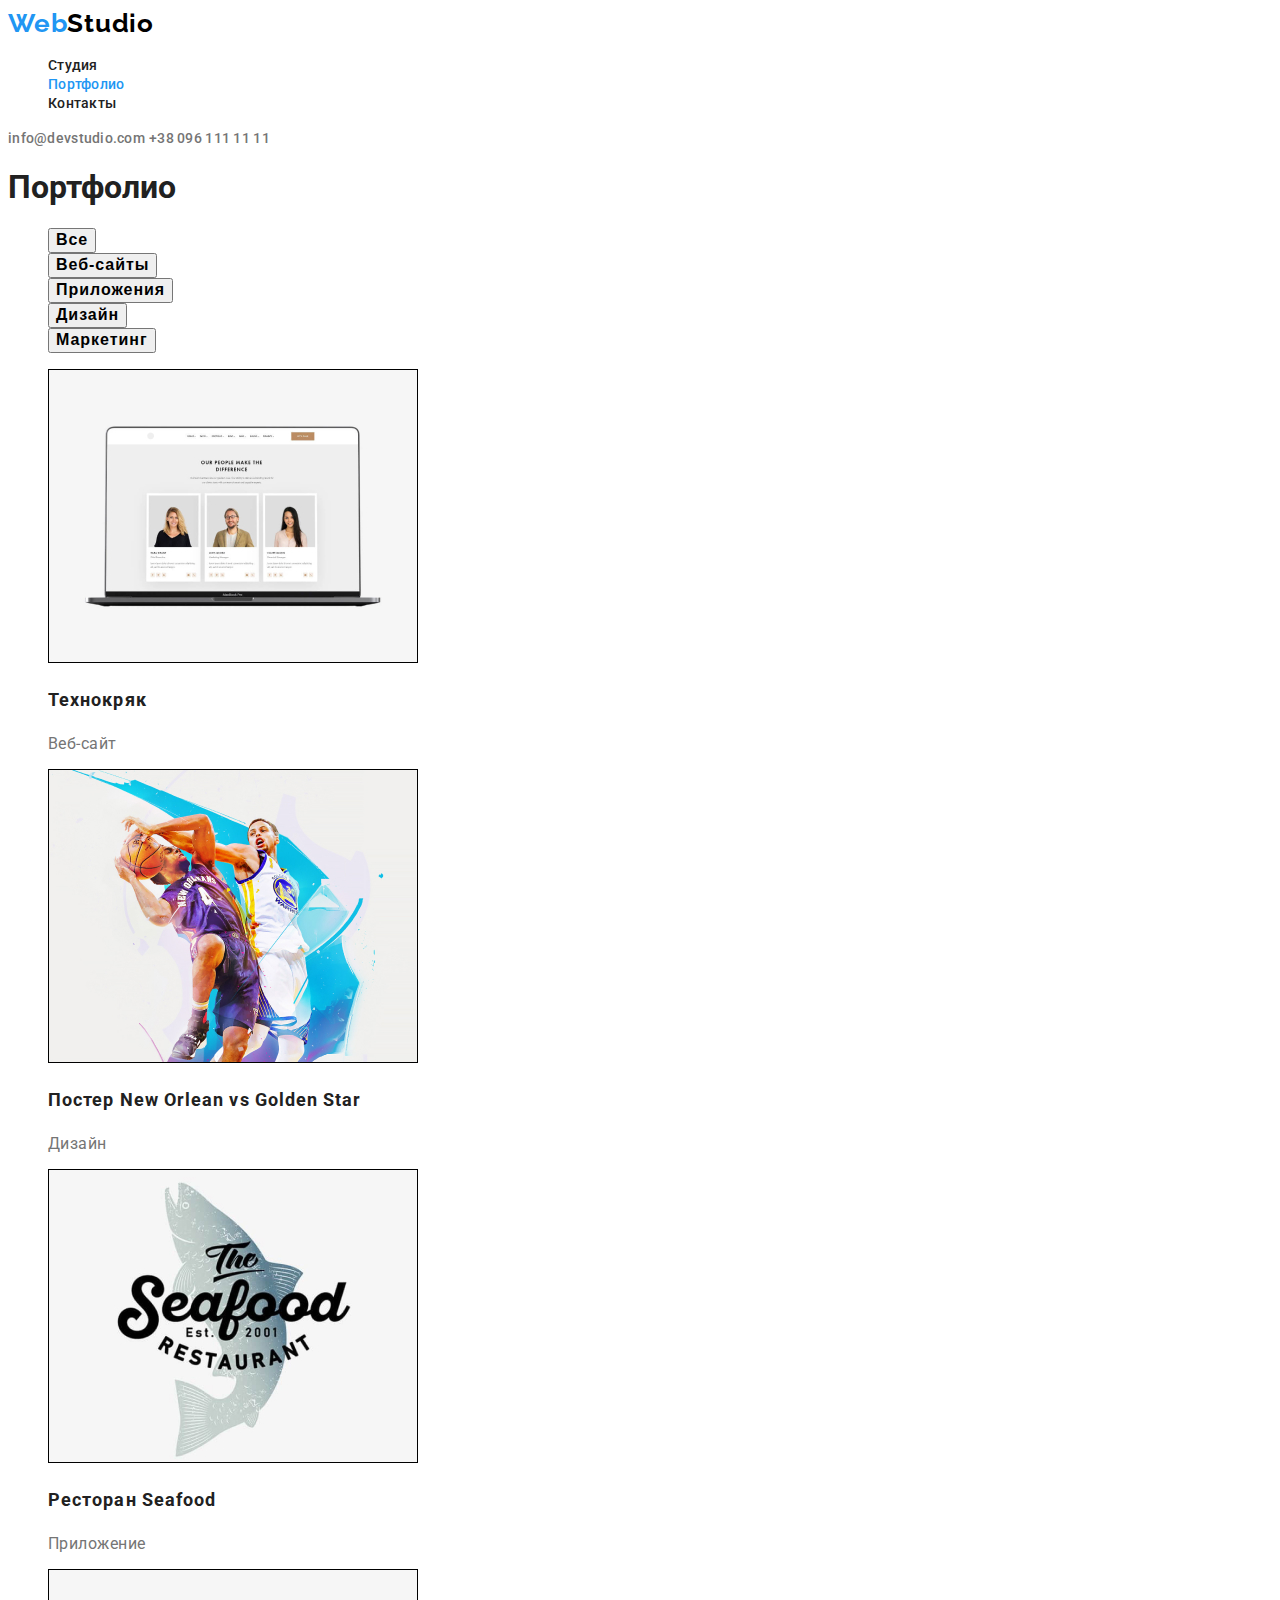
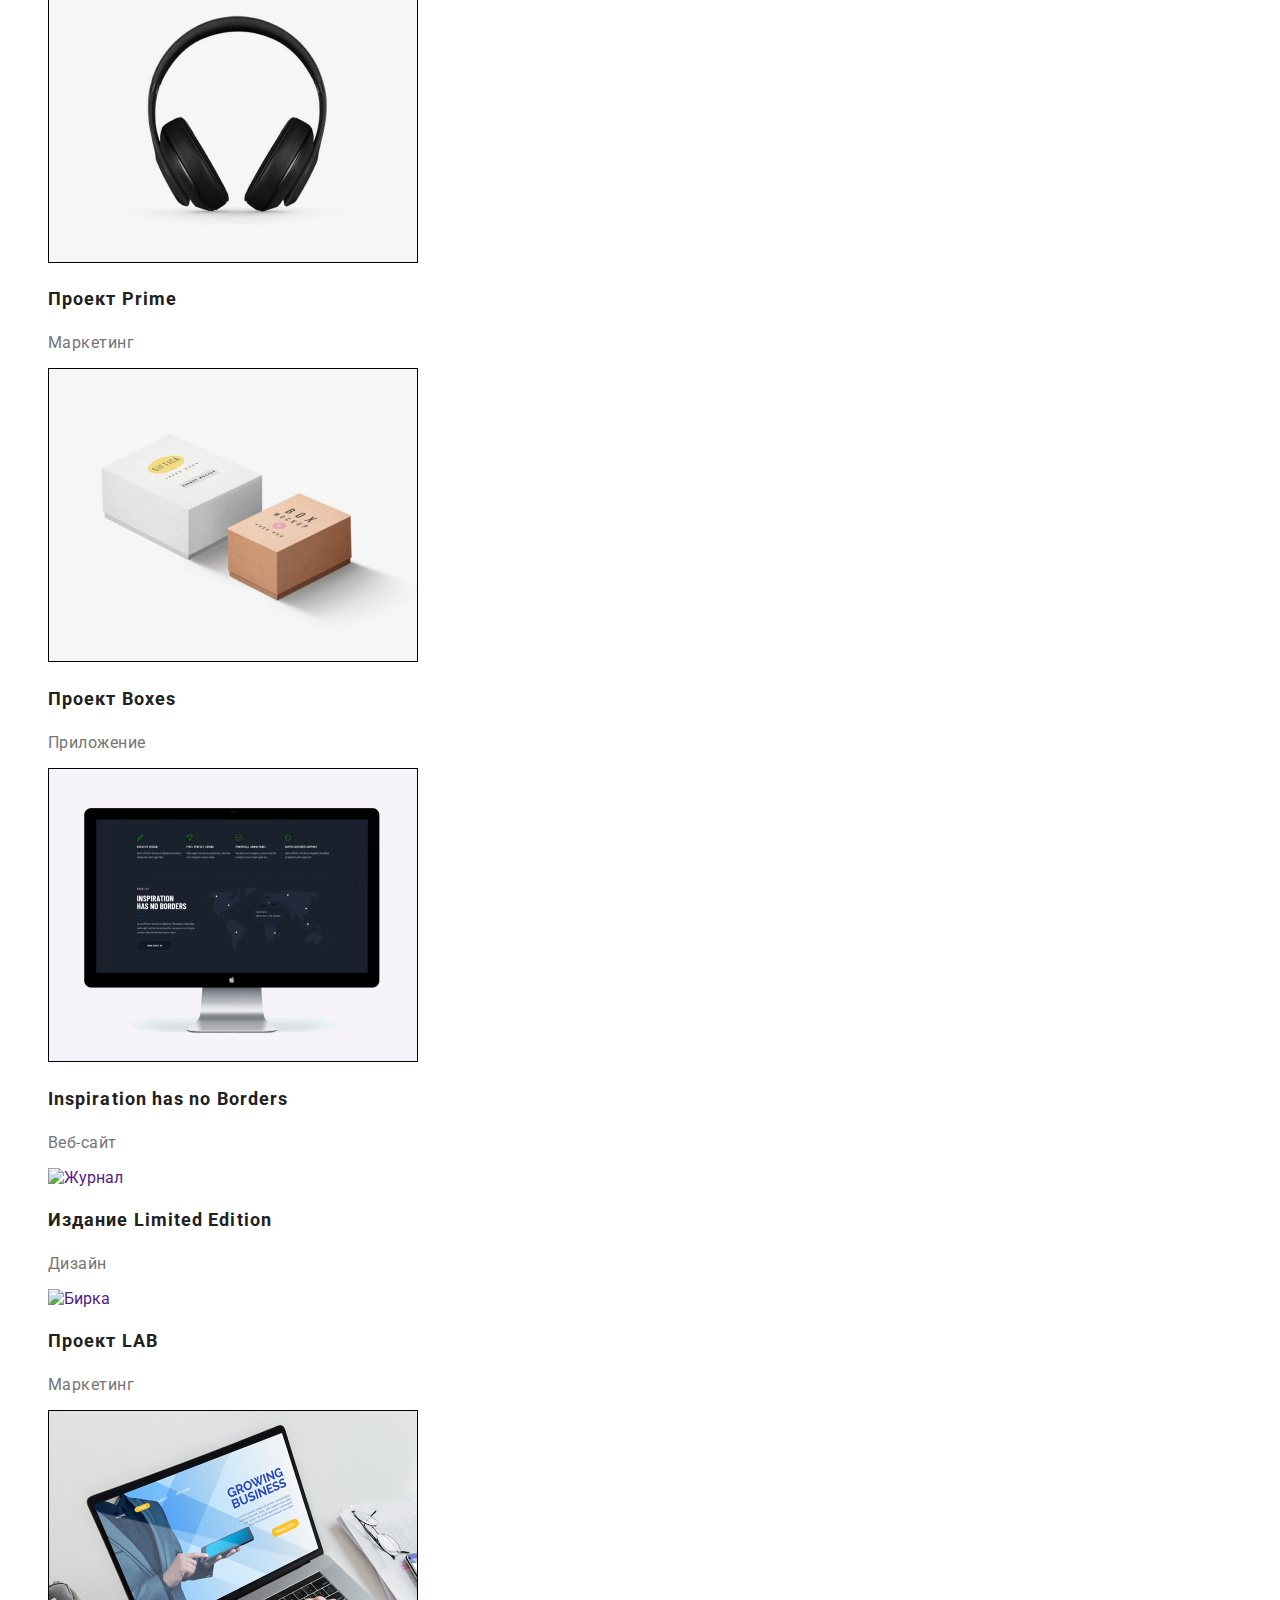
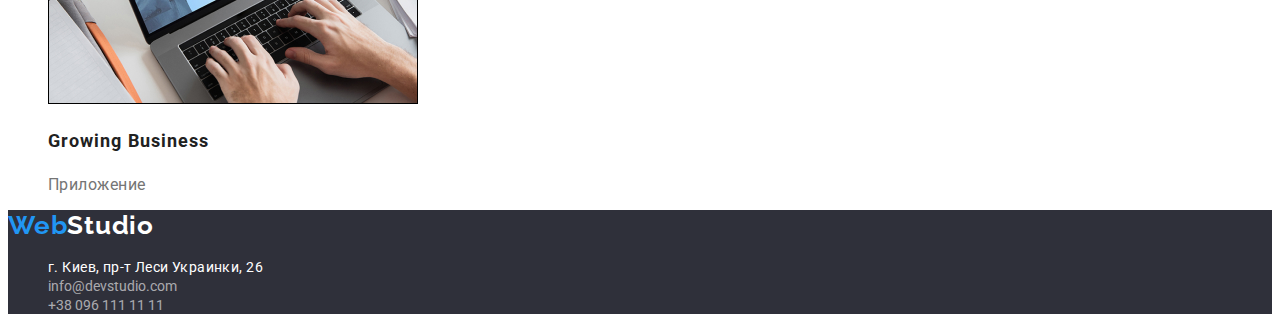
==== commit a4fe7268: "final check" ====
--- a/portfolio.html
+++ b/portfolio.html
@@ -72,8 +72,10 @@
                 width="370"
                 height="294"
               />
-              <h2>Постер <span lang="en">New Orlean vs Golden Star</span></h2>
-              <p>Дизайн</p></a
+              <h2 class="project-name">
+                Постер <span lang="en">New Orlean vs Golden Star</span>
+              </h2>
+              <p class="project-type">Дизайн</p></a
             >
           </li>
 
@@ -85,8 +87,10 @@
                 width="370"
                 height="294"
               />
-              <h2>Ресторан <span lang="en">Seafood</span></h2>
-              <p>Приложение</p></a
+              <h2 class="project-name">
+                Ресторан <span lang="en">Seafood</span>
+              </h2>
+              <p class="project-type">Приложение</p></a
             >
           </li>
           <li>
@@ -97,8 +101,8 @@
                 width="370"
                 height="294"
               />
-              <h2>Проект <span lang="en">Prime</span></h2>
-              <p>Маркетинг</p></a
+              <h2 class="project-name">Проект <span lang="en">Prime</span></h2>
+              <p class="project-type">Маркетинг</p></a
             >
           </li>
           <li>
@@ -109,8 +113,8 @@
                 width="370"
                 height="294"
               />
-              <h2>Проект <span lang="en">Boxes</span></h2>
-              <p>Приложение</p></a
+              <h2 class="project-name">Проект <span lang="en">Boxes</span></h2>
+              <p class="project-type">Приложение</p></a
             >
           </li>
           <li>
@@ -121,8 +125,8 @@
                 width="370"
                 height="294"
               />
-              <h2 lang="en">Inspiration has no Borders</h2>
-              <p>Веб-сайт</p></a
+              <h2 class="project-name" lang="en">Inspiration has no Borders</h2>
+              <p class="project-type">Веб-сайт</p></a
             >
           </li>
           <li>
@@ -133,8 +137,10 @@
                 width="370"
                 height="294"
               />
-              <h2>Издание <span lang="en">Limited Edition</span></h2>
-              <p>Дизайн</p></a
+              <h2 class="project-name">
+                Издание <span lang="en">Limited Edition</span>
+              </h2>
+              <p class="project-type">Дизайн</p></a
             >
           </li>
           <li>
@@ -145,8 +151,8 @@
                 width="370"
                 height="294"
               />
-              <h2>Проект <span lang="en">LAB</span></h2>
-              <p>Маркетинг</p></a
+              <h2 class="project-name">Проект <span lang="en">LAB</span></h2>
+              <p class="project-type">Маркетинг</p></a
             >
           </li>
           <li>
@@ -157,8 +163,8 @@
                 width="370"
                 height="294"
               />
-              <h2 lang="en">Growing Business</h2>
-              <p>Приложение</p></a
+              <h2 class="project-name" lang="en">Growing Business</h2>
+              <p class="project-type">Приложение</p></a
             >
           </li>
         </ul>
@@ -168,7 +174,7 @@
     <footer class="dark-theme">
       <a href="/" lang="en">
         <span class="logo-web">Web</span
-        ><span class="logo-studio">Studio</span></a
+        ><span class="logo-studio logo-footer">Studio</span></a
       >
       <address class="address">
         <ul class="contact-information-list">
--- a/css/styles.css
+++ b/css/styles.css
@@ -49,7 +49,7 @@
 
 /* ========== COMPONENTS ========== */
 
-modal-btn{
+.modal-btn{
 font-weight: 700;
 font-size: 16px;
 line-height: 1.187;
@@ -113,6 +113,10 @@
 letter-spacing: 0.06em;
 text-transform: uppercase;
 color: var(--white-color);
+}
+.hero-btn{
+  background-color: var(--accent-color)
+}
 /* ========== END HERO ========== */
 
 /* ========== Feature========== */
@@ -155,28 +159,30 @@
 letter-spacing: 0.03em;
 color: var(--white-color);
 }
-.contact-information-list-item{
+.contact-information-email,
+.contact-information-phone{
 font-size: 14px;
 line-height: 1.171;let
 letter-spacing: 0.03em;
 color: var(--light-grey-color);
 
 }
-
+.logo-footer{
+  color: var(--white-color);
+}
 /* ========== End Footer========== */
 
 
 /* ========== Portfolio ========== */
 
-.project-name{
+.project-name {
 font-weight: 700;
 font-size: 18px;
 line-height: 2;
 letter-spacing: 0.06em;
 color: var(--primary-text-color);
 }
-.project-type{
-font-weight: normal;
+.project-type {
 font-size: 16px;
 line-height: 1.187;
 letter-spacing: 0.03em;
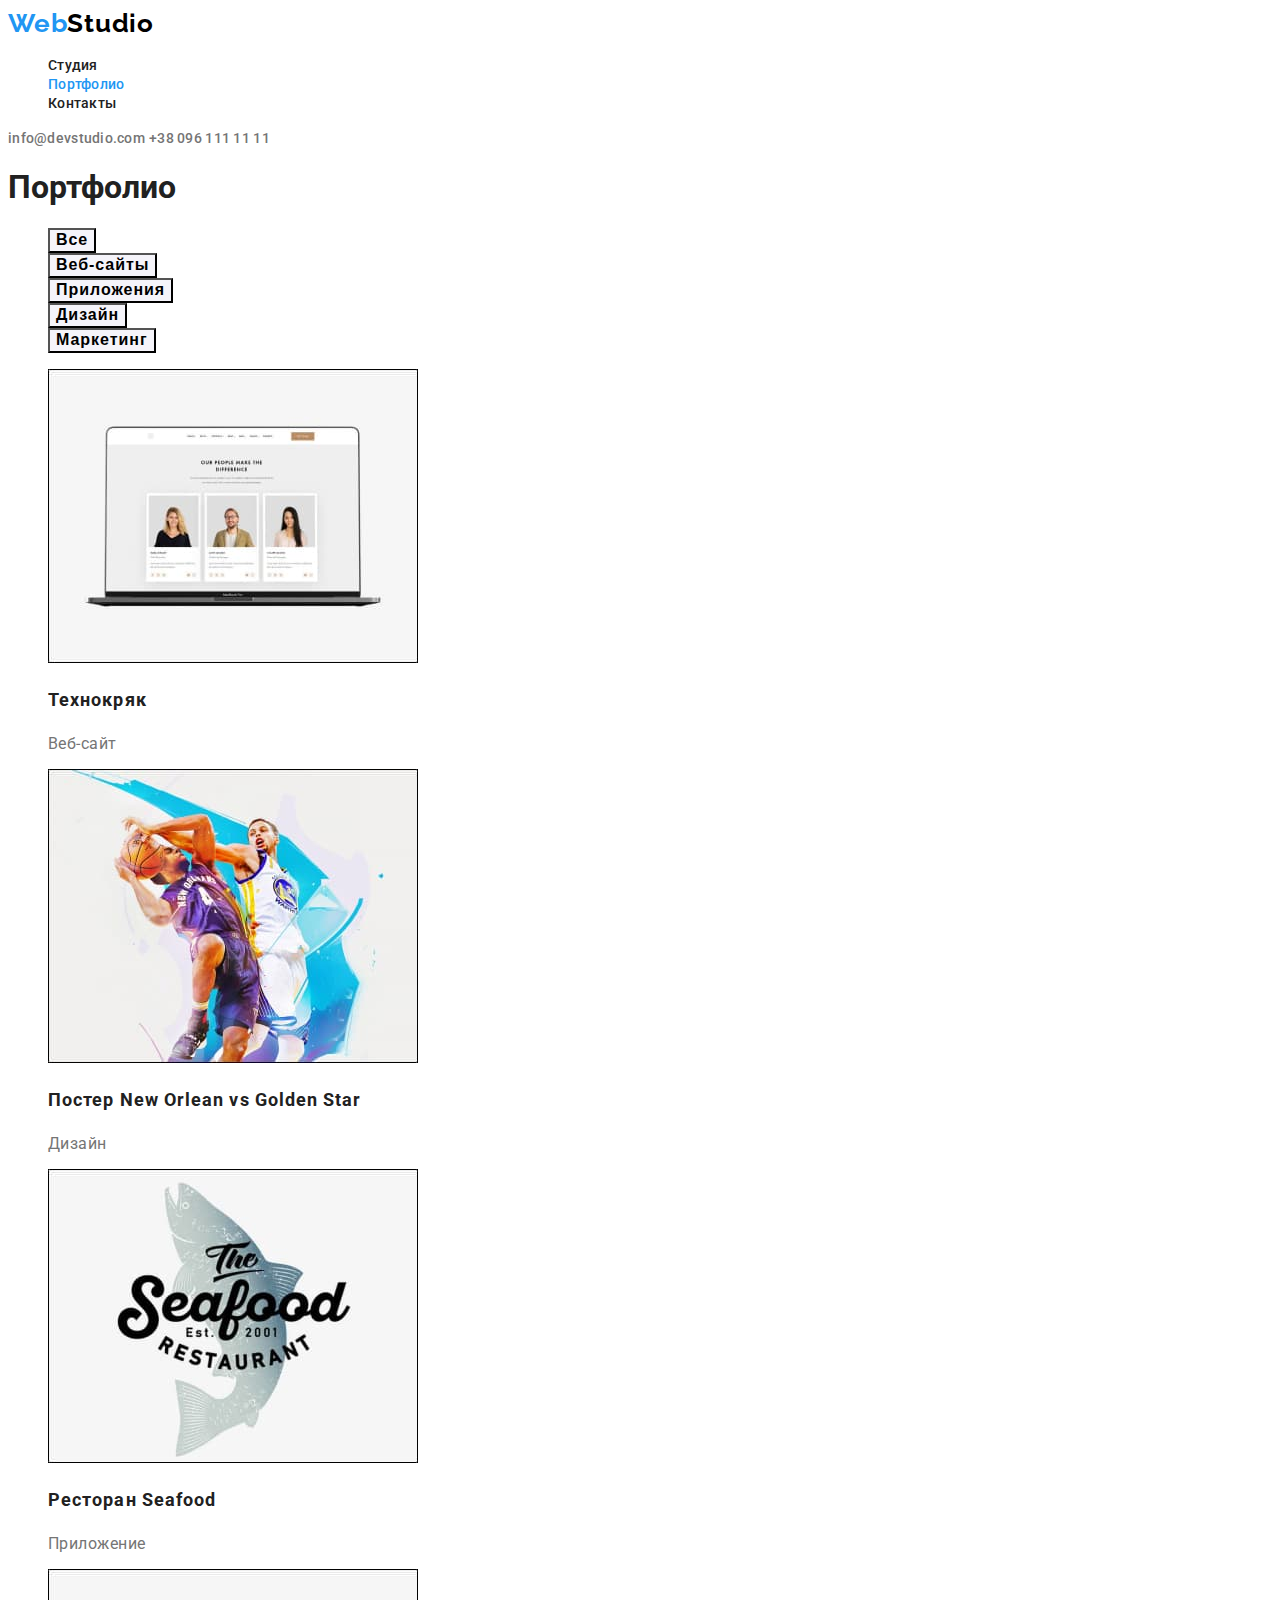
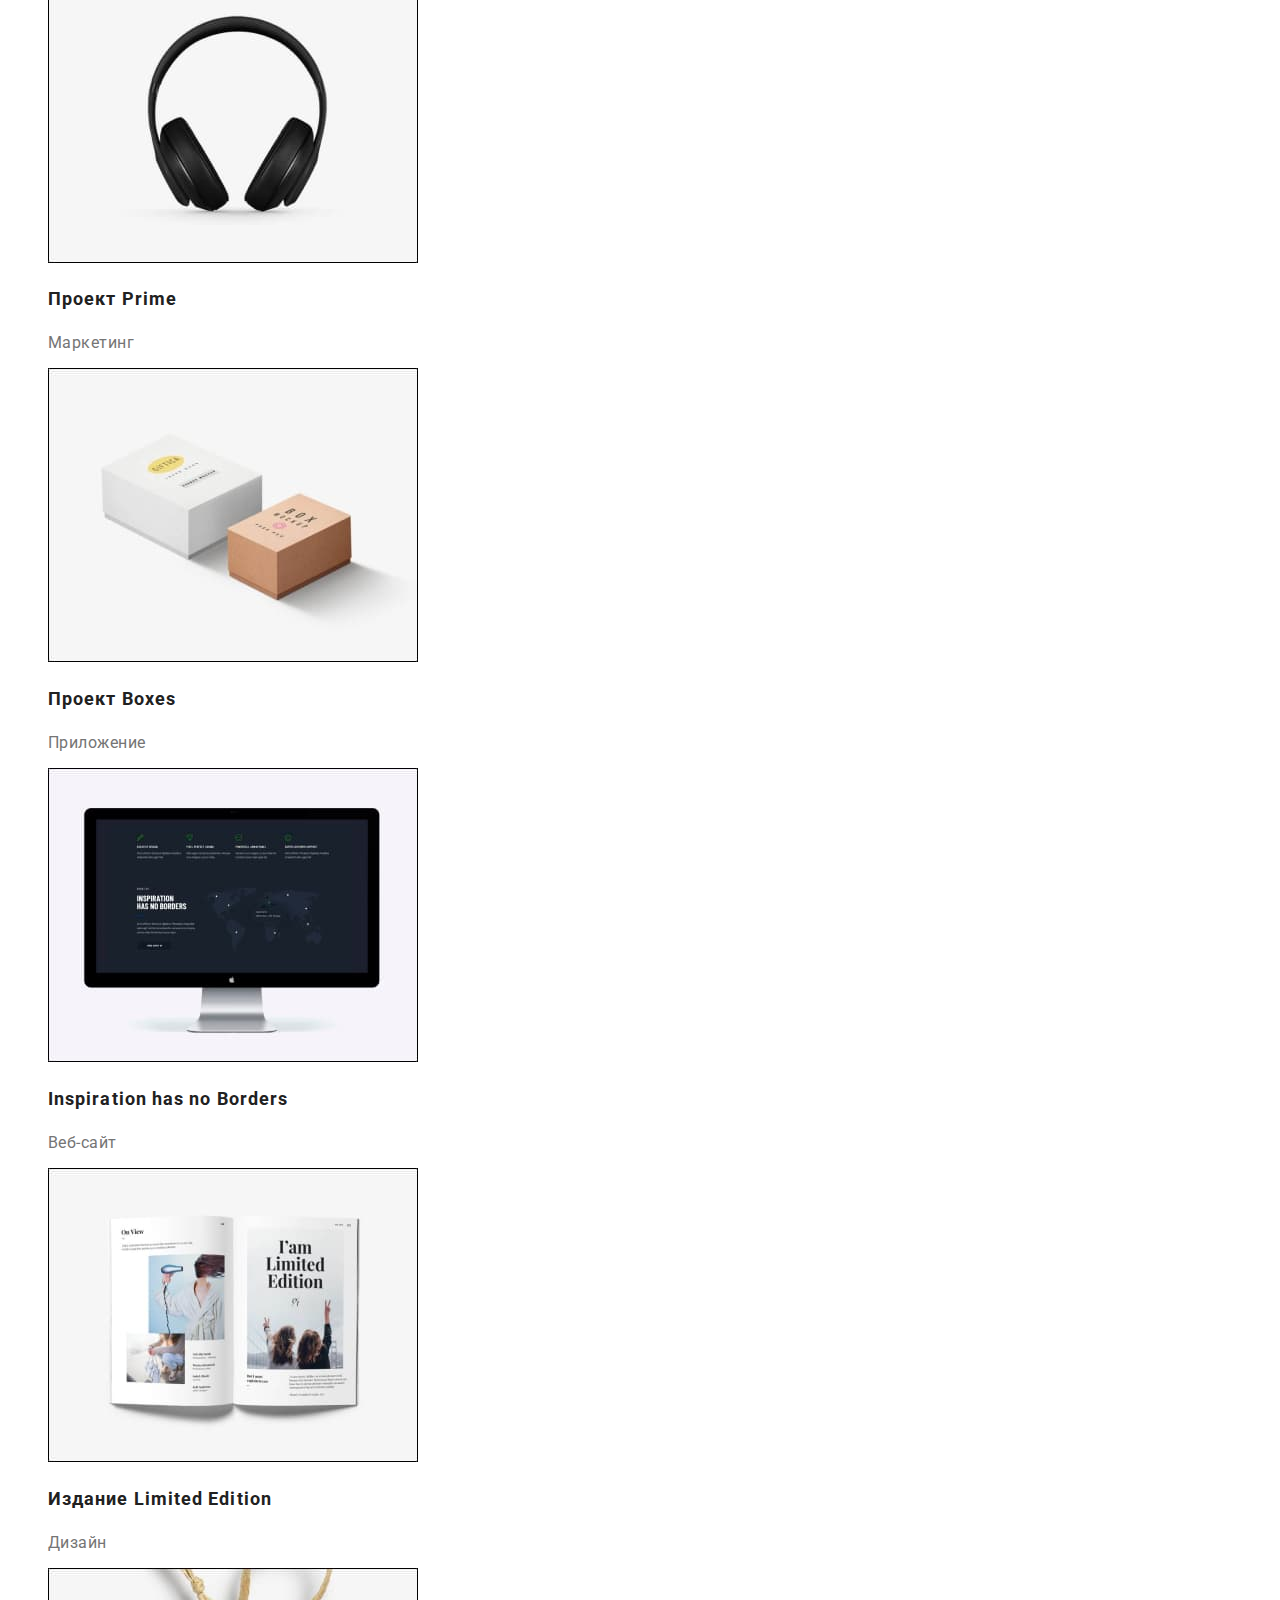
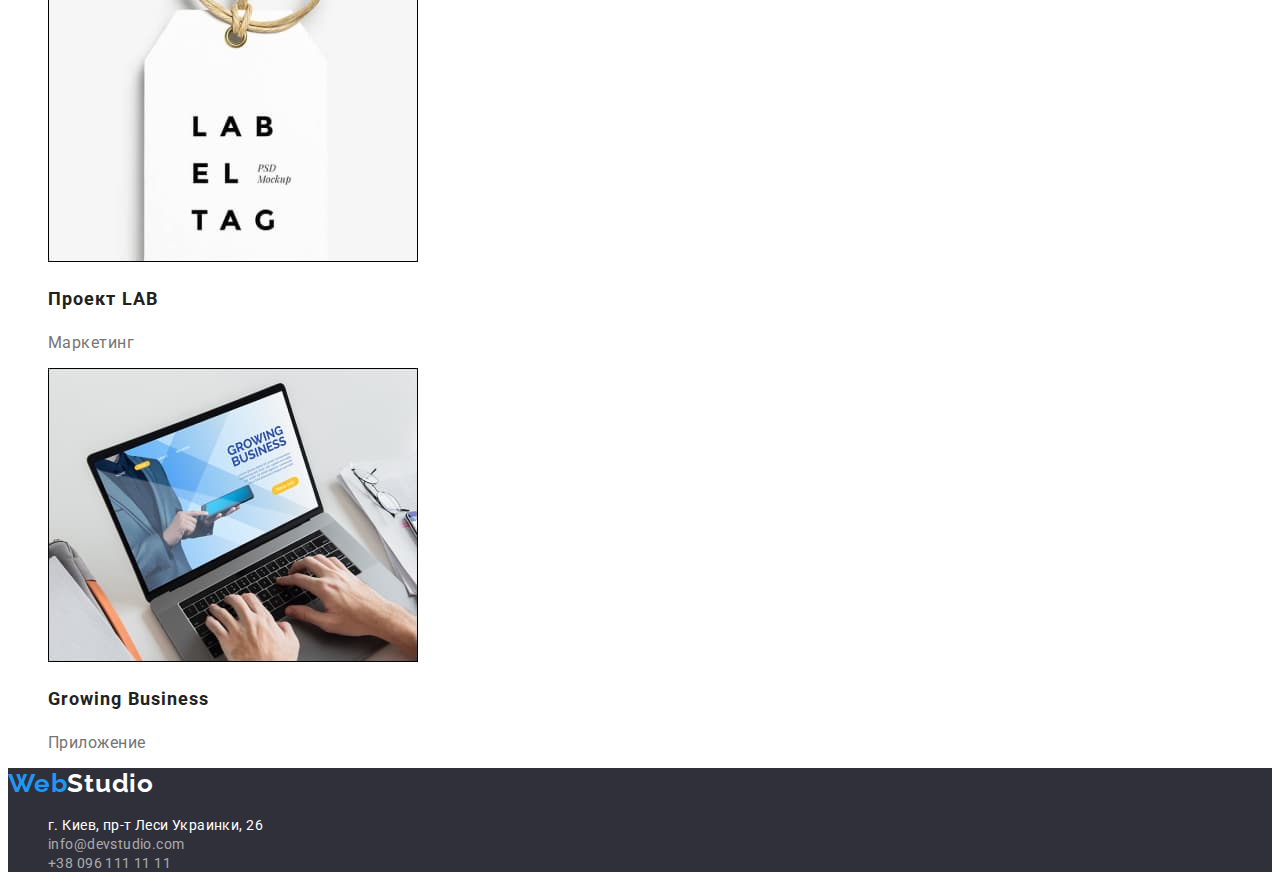
==== commit 79ae7de1: "updated img" ====
--- a/portfolio.html
+++ b/portfolio.html
@@ -1,205 +1,136 @@
 <!DOCTYPE html>
 <html lang="ru">
-  <head>
-    <meta charset="UTF-8" />
-    <meta name="viewport" content="width=device-width, initial-scale=1.0" />
-    <title>Portfolio</title>
-    <link rel="preconnect" href="https://fonts.gstatic.com" />
-    <link
-      href="https://fonts.googleapis.com/css2?family=Raleway:wght@700&family=Roboto:wght@400;500;700;900&display=swap"
-      rel="stylesheet"
-    />
-    <link rel="stylesheet" href="./css/styles.css" />
-  </head>
-  <body>
-    <!-- Шапка сайта -->
-    <header class="header">
-      <nav class="nav">
-        <a href="/" lang="en">
-          <span class="logo-web">Web</span
-          ><span class="logo-studio">Studio</span></a
-        >
-        <ul class="nav-list">
-          <li>
-            <a href="./index.html" class="nav-link">Студия</a>
-          </li>
-          <li>
-            <a href="" class="nav-link current">Портфолио</a>
-          </li>
-          <li>
-            <a href="" class="nav-link">Контакты</a>
-          </li>
-        </ul>
-      </nav>
 
-      <a class="email-link" href="mailto:info@devstudio.com"
-        >info@devstudio.com</a
-      >
-      <a class="tel-link" href="tel:+380961111111">+38 096 111 11 11</a>
-    </header>
+<head>
+  <meta charset="UTF-8" />
+  <meta name="viewport" content="width=device-width, initial-scale=1.0" />
+  <title>Portfolio</title>
+  <link rel="preconnect" href="https://fonts.gstatic.com" />
+  <link href="https://fonts.googleapis.com/css2?family=Raleway:wght@700&family=Roboto:wght@400;500;700;900&display=swap"
+    rel="stylesheet" />
+  <link rel="stylesheet" href="./css/styles.css" />
+</head>
 
-    <main>
-      <!-- Список проектов -->
-      <section class="portfolio">
-        <h1>Портфолио</h1>
-        <ul>
-          <li><button class="modal-btn" type="button">Все</button></li>
-          <li><button class="modal-btn" type="button">Веб-сайты</button></li>
-          <li>
-            <button class="modal-btn" type="button">Приложения</button>
-          </li>
-          <li><button class="modal-btn" type="button">Дизайн</button></li>
-          <li><button class="modal-btn" type="button">Маркетинг</button></li>
-        </ul>
-        <ul>
-          <li>
-            <a href=""
-              ><img
-                src="./images/portfolio/tehno.jpg"
-                alt="Веб-сайт"
-                width="370"
-                height="294"
-              />
-              <h2 class="project-name">Технокряк</h2>
-              <p class="project-type">Веб-сайт</p></a
-            >
-          </li>
-          <li>
-            <a href=""
-              ><img
-                src="./images/portfolio/poster.jpg"
-                alt="Постер"
-                width="370"
-                height="294"
-              />
-              <h2 class="project-name">
-                Постер <span lang="en">New Orlean vs Golden Star</span>
-              </h2>
-              <p class="project-type">Дизайн</p></a
-            >
-          </li>
+<body>
+  <!-- Шапка сайта -->
+  <header class="header">
+    <nav class="nav">
+      <a href="/" lang="en">
+        <span class="logo-web">Web</span><span class="logo-studio">Studio</span></a>
+      <ul class="nav-list">
+        <li>
+          <a href="./index.html" class="nav-link">Студия</a>
+        </li>
+        <li>
+          <a href="" class="nav-link current">Портфолио</a>
+        </li>
+        <li>
+          <a href="" class="nav-link">Контакты</a>
+        </li>
+      </ul>
+    </nav>
 
-          <li>
-            <a href=""
-              ><img
-                src="./images/portfolio/resto.jpg"
-                alt="Вывеска Ресторана Seafood"
-                width="370"
-                height="294"
-              />
-              <h2 class="project-name">
-                Ресторан <span lang="en">Seafood</span>
-              </h2>
-              <p class="project-type">Приложение</p></a
-            >
-          </li>
-          <li>
-            <a href=""
-              ><img
-                src="./images/portfolio/prime.jpg"
-                alt="Наушники"
-                width="370"
-                height="294"
-              />
-              <h2 class="project-name">Проект <span lang="en">Prime</span></h2>
-              <p class="project-type">Маркетинг</p></a
-            >
-          </li>
-          <li>
-            <a href=""
-              ><img
-                src="./images/portfolio/boxes.jpg"
-                alt="Две коробке"
-                width="370"
-                height="294"
-              />
-              <h2 class="project-name">Проект <span lang="en">Boxes</span></h2>
-              <p class="project-type">Приложение</p></a
-            >
-          </li>
-          <li>
-            <a href=""
-              ><img
-                src="./images/portfolio/inspiration.jpg"
-                alt="Компьтер"
-                width="370"
-                height="294"
-              />
-              <h2 class="project-name" lang="en">Inspiration has no Borders</h2>
-              <p class="project-type">Веб-сайт</p></a
-            >
-          </li>
-          <li>
-            <a href=""
-              ><img
-                src="./images/portfolio/Limited.jpg"
-                alt="Журнал"
-                width="370"
-                height="294"
-              />
-              <h2 class="project-name">
-                Издание <span lang="en">Limited Edition</span>
-              </h2>
-              <p class="project-type">Дизайн</p></a
-            >
-          </li>
-          <li>
-            <a href=""
-              ><img
-                src="./images/portfolio/Lab.jpg"
-                alt="Бирка"
-                width="370"
-                height="294"
-              />
-              <h2 class="project-name">Проект <span lang="en">LAB</span></h2>
-              <p class="project-type">Маркетинг</p></a
-            >
-          </li>
-          <li>
-            <a href=""
-              ><img
-                src="./images/portfolio/business.jpg"
-                alt="Ноутбук"
-                width="370"
-                height="294"
-              />
-              <h2 class="project-name" lang="en">Growing Business</h2>
-              <p class="project-type">Приложение</p></a
-            >
-          </li>
-        </ul>
-      </section>
-    </main>
-    <!-- Футер -->
-    <footer class="dark-theme">
-      <a href="/" lang="en">
-        <span class="logo-web">Web</span
-        ><span class="logo-studio logo-footer">Studio</span></a
-      >
-      <address class="address">
-        <ul class="contact-information-list">
-          <li class="contact-information-list-item">
-            <a
-              class="contact-information-street"
-              href="https://goo.gl/maps/Xq5LNaimfFNmLag48"
-              target="_blank"
-              >г. Киев, пр-т Леси Украинки, 26</a
-            >
-          </li>
-          <li class="contact-information-list-item">
-            <a
-              class="contact-information-email"
-              href="mailto:info@devstudio.com"
-              >info@devstudio.com</a
-            >
-          </li>
-          <li class="contact-information-list-item">
-            <a class="contact-information-phone" href="tel:+380961111111"
-              >+38 096 111 11 11</a
-            >
-          </li>
-        </ul>
-      </address>
-    </footer>
-  </body>
-</html>
+    <a class="email-link" href="mailto:info@devstudio.com">info@devstudio.com</a>
+    <a class="tel-link" href="tel:+380961111111">+38 096 111 11 11</a>
+  </header>
+
+  <main>
+    <!-- Список проектов -->
+    <section class="portfolio">
+      <h1>Портфолио</h1>
+      <ul>
+        <li><button class="modal-btn" type="button">Все</button></li>
+        <li><button class="modal-btn" type="button">Веб-сайты</button></li>
+        <li>
+          <button class="modal-btn" type="button">Приложения</button>
+        </li>
+        <li><button class="modal-btn" type="button">Дизайн</button></li>
+        <li><button class="modal-btn" type="button">Маркетинг</button></li>
+      </ul>
+      <ul>
+        <li>
+          <a href=""><img src="./images/portfolio/tehno.jpg" alt="Веб-сайт" width="370" height="294" />
+            <h2 class="project-name">Технокряк</h2>
+            <p class="project-type">Веб-сайт</p>
+          </a>
+        </li>
+        <li>
+          <a href=""><img src="./images/portfolio/poster.jpg" alt="Постер" width="370" height="294" />
+            <h2 class="project-name">
+              Постер <span lang="en">New Orlean vs Golden Star</span>
+            </h2>
+            <p class="project-type">Дизайн</p>
+          </a>
+        </li>
+
+        <li>
+          <a href=""><img src="./images/portfolio/resto.jpg" alt="Вывеска Ресторана Seafood" width="370" height="294" />
+            <h2 class="project-name">
+              Ресторан <span lang="en">Seafood</span>
+            </h2>
+            <p class="project-type">Приложение</p>
+          </a>
+        </li>
+        <li>
+          <a href=""><img src="./images/portfolio/prime.jpg" alt="Наушники" width="370" height="294" />
+            <h2 class="project-name">Проект <span lang="en">Prime</span></h2>
+            <p class="project-type">Маркетинг</p>
+          </a>
+        </li>
+        <li>
+          <a href=""><img src="./images/portfolio/boxes.jpg" alt="Две коробке" width="370" height="294" />
+            <h2 class="project-name">Проект <span lang="en">Boxes</span></h2>
+            <p class="project-type">Приложение</p>
+          </a>
+        </li>
+        <li>
+          <a href=""><img src="./images/portfolio/inspiration.jpg" alt="Компьтер" width="370" height="294" />
+            <h2 class="project-name" lang="en">Inspiration has no Borders</h2>
+            <p class="project-type">Веб-сайт</p>
+          </a>
+        </li>
+        <li>
+          <a href=""><img src="./images/portfolio/limited.jpg" alt="Журнал" width="370" height="294" />
+            <h2 class="project-name">
+              Издание <span lang="en">Limited Edition</span>
+            </h2>
+            <p class="project-type">Дизайн</p>
+          </a>
+        </li>
+        <li>
+          <a href=""><img src="./images/portfolio/lab.jpg" alt="Бирка" width="370" height="294" />
+            <h2 class="project-name">Проект <span lang="en">LAB</span></h2>
+            <p class="project-type">Маркетинг</p>
+          </a>
+        </li>
+        <li>
+          <a href=""><img src="./images/portfolio/business.jpg" alt="Ноутбук" width="370" height="294" />
+            <h2 class="project-name" lang="en">Growing Business</h2>
+            <p class="project-type">Приложение</p>
+          </a>
+        </li>
+      </ul>
+    </section>
+  </main>
+  <!-- Футер -->
+  <footer class="dark-theme">
+    <a href="/" lang="en">
+      <span class="logo-web">Web</span><span class="logo-studio logo-footer">Studio</span></a>
+    <address class="address">
+      <ul class="contact-information-list">
+        <li class="contact-information-list-item">
+          <a class="contact-information-street" href="https://goo.gl/maps/Xq5LNaimfFNmLag48" target="_blank">г. Киев,
+            пр-т Леси Украинки, 26</a>
+        </li>
+        <li class="contact-information-list-item">
+          <a class="contact-information-email" href="mailto:info@devstudio.com">info@devstudio.com</a>
+        </li>
+        <li class="contact-information-list-item">
+          <a class="contact-information-phone" href="tel:+380961111111">+38 096 111 11 11</a>
+        </li>
+      </ul>
+    </address>
+  </footer>
+</body>
+
+</html>--- a/css/styles.css
+++ b/css/styles.css
@@ -1,12 +1,13 @@
 :root {
   --text-font: "Roboto", sans-serif;
-  --accent-color: #2196F3;
+  --accent-color: #2196f3;
   --primary-text-color: #212121;
   --secondary-text-color: #757575;
-  --dark-theme-color: #2F303A;
-  --white-color: #FFFFFF;
+  --dark-theme-color: #2f303a;
+  --white-color: #ffffff;
   --black-color: #000000;
-  --light-grey-color:rgba(255, 255, 255, 0.6);
+  --light-grey-color: rgba(255, 255, 255, 0.6);
+  --light-grey-bg-color: #f5f4fa;
 }
 body {
   font-family: var(--text-font);
@@ -38,42 +39,40 @@
   color: var(--primary-text-color);
 }
 
-
 .nav-list .nav-link:hover,
 .nav-list .nav-link:focus,
 .nav-list .current {
-color: var(--accent-color);
+  color: var(--accent-color);
 }
 
 /* ========== END HEADER ========== */
 
 /* ========== COMPONENTS ========== */
 
-.modal-btn{
-font-weight: 700;
-font-size: 16px;
-line-height: 1.187;
-align-items: center;
-text-align: center;
-letter-spacing: 0.06em;
+.modal-btn {
+  font-weight: 700;
+  font-size: 16px;
+  line-height: 1.187;
+  align-items: center;
+  text-align: center;
+  letter-spacing: 0.06em;
+  background-color: var(--light-grey-bg-color);
 }
 .modal-btn:hover,
 .modal-btn:focus {
   background-color: var(--accent-color);
   color: var(--white-color);
 }
-a{
+a {
   text-decoration: none;
 }
-ul{
+ul {
   list-style-type: none;
 }
 
-.dark-theme{
+.dark-theme {
   background-color: var(--dark-theme-color);
 }
-
-
 
 .email-link,
 .tel-link {
@@ -81,112 +80,120 @@
   font-size: 14px;
   line-height: 1.143;
   letter-spacing: 0.02em;
-  color:var(--secondary-text-color) ;
+  color: var(--secondary-text-color);
 }
 .email-link:hover,
-.email-link:focus{
+.email-link:focus {
   color: var(--accent-color);
 }
 .tel-link:hover,
-.tel-link:focus{
+.tel-link:focus {
   color: var(--accent-color);
 }
 
-.section-title{
-font-weight: 700;
-font-size: 36px;
-line-height: 1.167;
-letter-spacing: 0.03em;
-color: var( --primary-text-color);
+.section-title {
+  font-weight: 700;
+  font-size: 36px;
+  line-height: 1.167;
+  letter-spacing: 0.03em;
+  color: var(--primary-text-color);
 }
-
- 
-
 
 /* ========== END COMPONENTS ========== */
 
 /* ========== HERO ========== */
-.hero-title{
-font-weight: 900;
-font-size: 44px;
-line-height: 1.363;
-letter-spacing: 0.06em;
-text-transform: uppercase;
-color: var(--white-color);
+.hero-title {
+  font-weight: 900;
+  font-size: 44px;
+  line-height: 1.363;
+  letter-spacing: 0.06em;
+  text-transform: uppercase;
+  color: var(--white-color);
 }
-.hero-btn{
-  background-color: var(--accent-color)
+
+.hero-btn {
+  font-weight: 700;
+  font-size: 16px;
+  line-height: 1.187;
+  letter-spacing: 0.06em;
+  color: var(--white-color);
+  background-color: var(--accent-color);
+}
+
+.hero-btn:hover,
+.hero-btn:focus {
+  background-color: var(--accent-color);
 }
 /* ========== END HERO ========== */
 
 /* ========== Feature========== */
-.feature-title{
-font-weight: 700;
-font-size: 14px;
-line-height: 1.142;
-letter-spacing: 0.03em;
-text-transform: uppercase;
-color: var( --primary-text-color);
+.feature-title {
+  font-weight: 700;
+  font-size: 14px;
+  line-height: 1.142;
+  letter-spacing: 0.03em;
+  text-transform: uppercase;
+  color: var(--primary-text-color);
 }
-.feature-text{
-font-size: 14px;
-line-height: 1.714;
-letter-spacing: 0.03em;
-color: var(--secondary-text-color);
-
+.feature-text {
+  font-size: 14px;
+  line-height: 1.714;
+  letter-spacing: 0.03em;
+  color: var(--secondary-text-color);
 }
 /* ========== End Feature========== */
 /* ========== Our team========== */
-.team-member{
-font-weight: 500;
-font-size: 16px;
-line-height: 1.188;
-letter-spacing: 0.03em;
-color: var(--primary-text-color);
+.our-team-section {
+  background-color: var(--light-grey-bg-color);
 }
-.job-title{
-font-size: 16px;
-line-height: 1.188;
-letter-spacing: 0.03em;
-color: var(--secondary-text-color);
+.team-member {
+  font-weight: 500;
+  font-size: 16px;
+  line-height: 1.188;
+  letter-spacing: 0.03em;
+  color: var(--primary-text-color);
+}
+.job-title {
+  font-size: 16px;
+  line-height: 1.188;
+  letter-spacing: 0.03em;
+  color: var(--secondary-text-color);
 }
 /* ========== End Our team========== */
 
 /* ========== Footer========== */
-.contact-information-street{
-font-size: 14px;
-line-height: 1.171;
-letter-spacing: 0.03em;
-color: var(--white-color);
+.contact-information-street {
+  font-size: 14px;
+  line-height: 1.171;
+  letter-spacing: 0.03em;
+  color: var(--white-color);
 }
 .contact-information-email,
-.contact-information-phone{
-font-size: 14px;
-line-height: 1.171;let
-letter-spacing: 0.03em;
-color: var(--light-grey-color);
-
+.contact-information-phone {
+  font-size: 14px;
+  line-height: 1.171;
+  letter-spacing: 0.03em;
+  color: var(--light-grey-color);
 }
-.logo-footer{
+.logo-footer {
   color: var(--white-color);
 }
 /* ========== End Footer========== */
 
-
 /* ========== Portfolio ========== */
 
 .project-name {
-font-weight: 700;
-font-size: 18px;
-line-height: 2;
-letter-spacing: 0.06em;
-color: var(--primary-text-color);
+  font-weight: 700;
+  font-size: 18px;
+  line-height: 2;
+  letter-spacing: 0.06em;
+  color: var(--primary-text-color);
 }
 .project-type {
-font-size: 16px;
-line-height: 1.187;
-letter-spacing: 0.03em;
-color: var(--secondary-text-color);
+  font-size: 16px;
+  line-height: 1.187;
+  letter-spacing: 0.03em;
+  color: var(--secondary-text-color);
 }
 
-/* ========== END Portfolio ========== */+/* ========== END Portfolio ========== */
